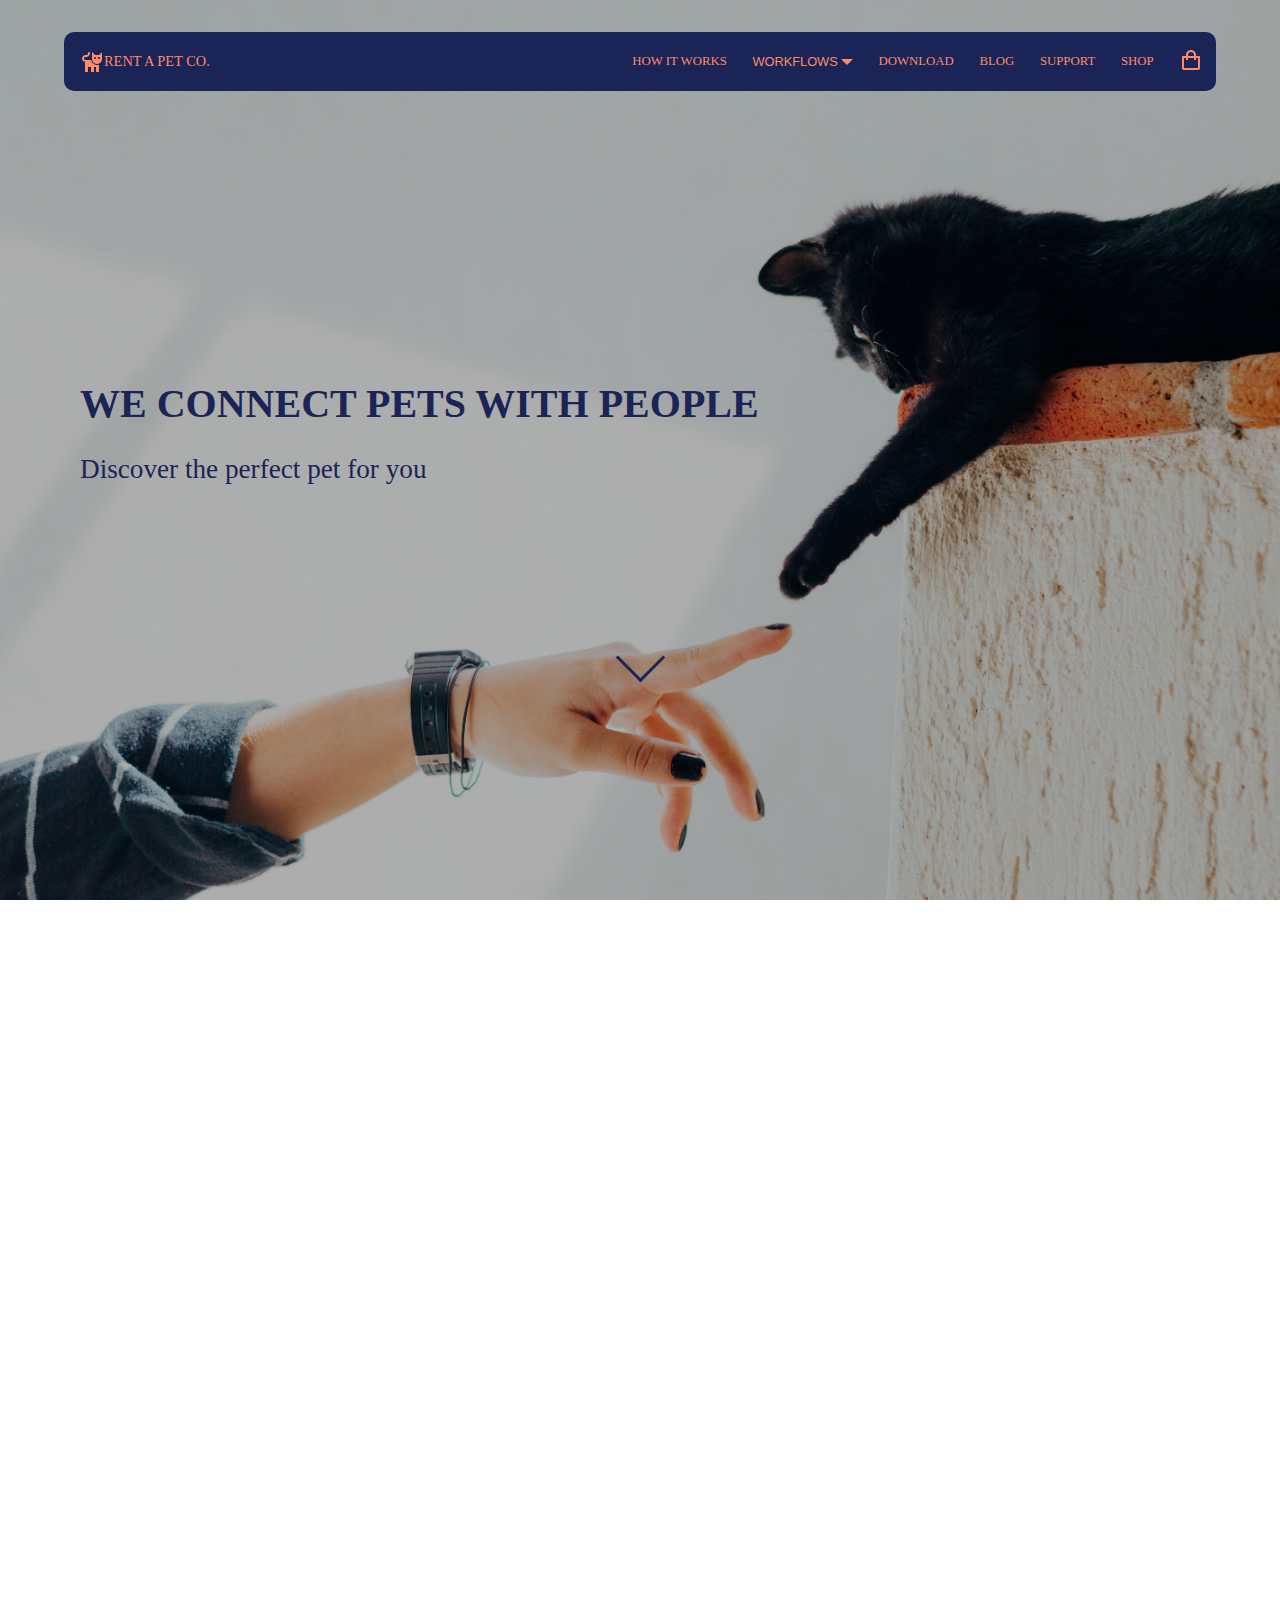
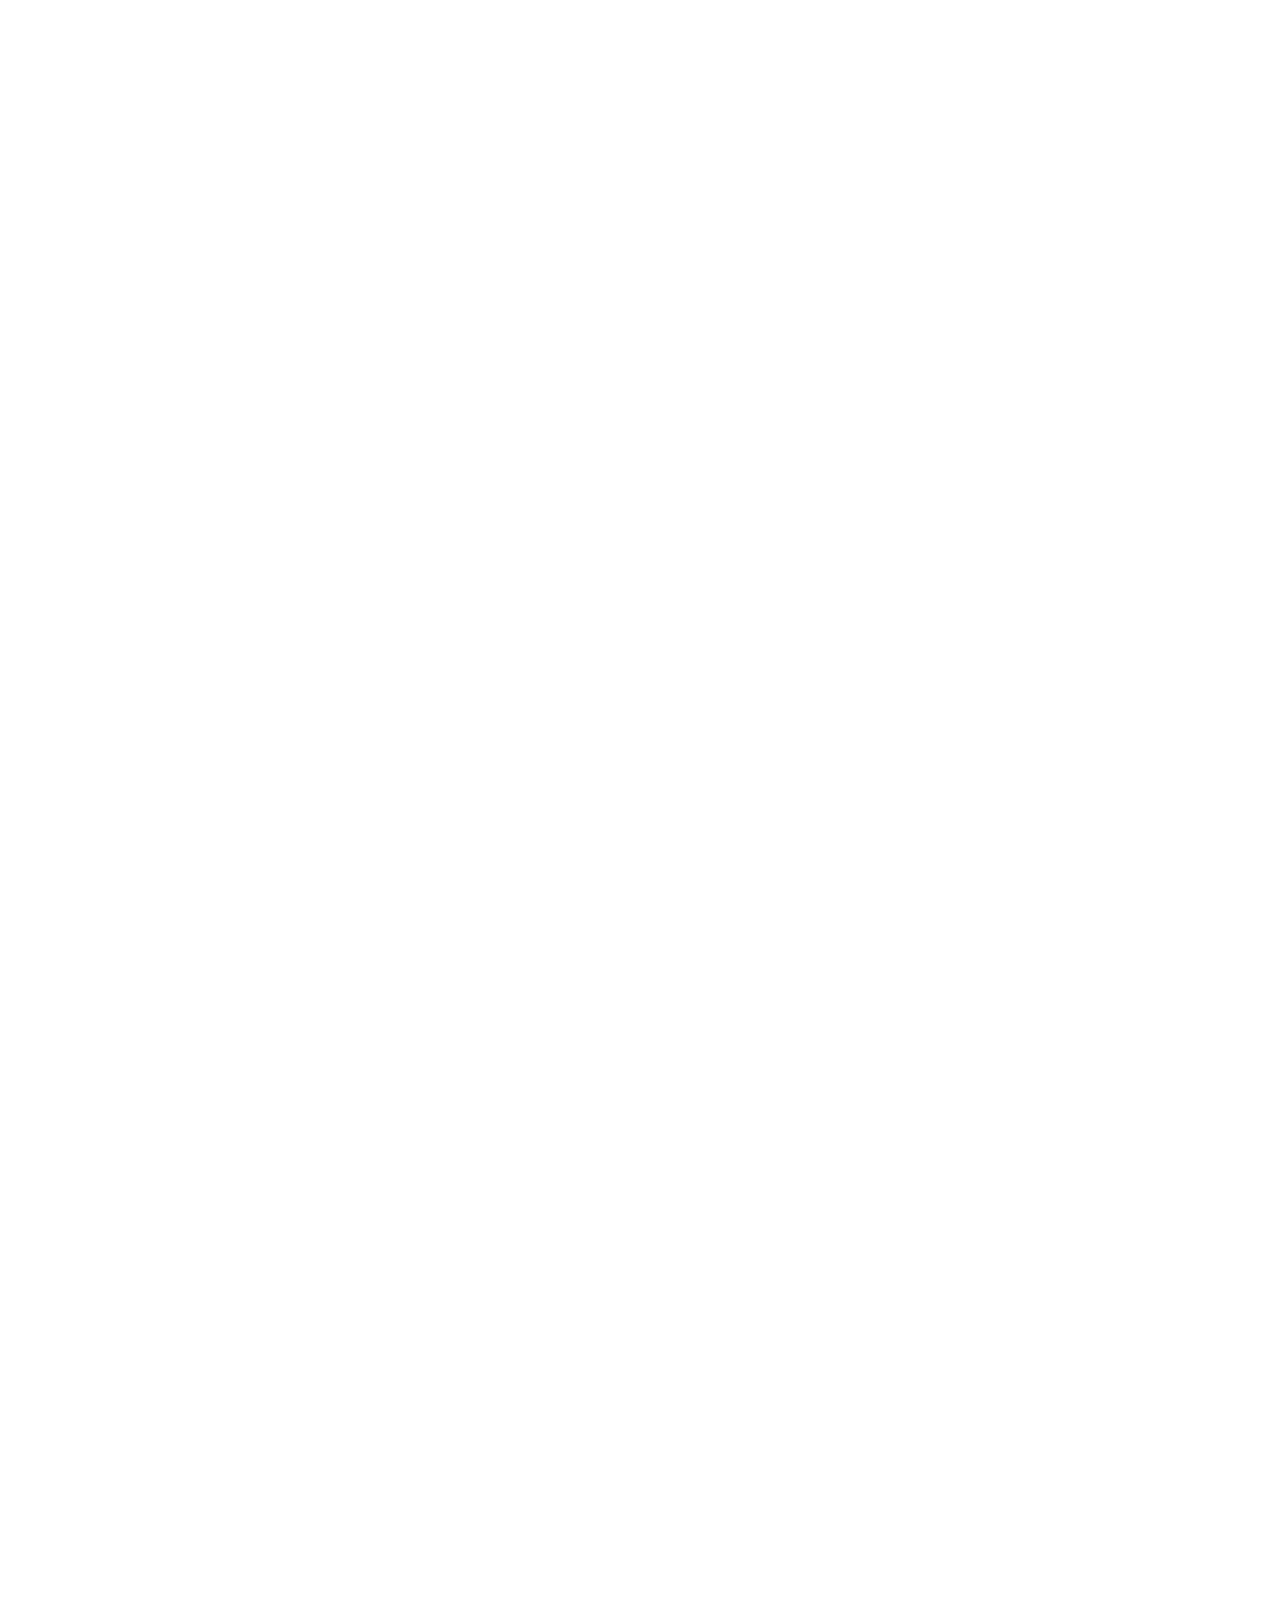
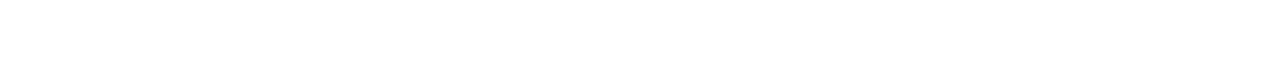
==== index.html @ 19d279a8 "renamed html.html to index.html" ====
<!DOCTYPE html>
<html lang="en">
  <head>
    <meta charset="UTF-8" />
    <meta http-equiv="X-UA-Compatible" content="IE=edge" />
    <meta name="viewport" content="width=device-width, initial-scale=1.0" />
    <title>Definitly not a Monogram</title>
    <link rel="stylesheet" href="css.css" />
  </head>
  <body>
    <div class="content-wrap">
      <nav>
        <div class="logo">
          <a href="#">
            <div class="logo-wrap">
              <img src="cat-logo.png" class="nav-img" alt="">
               <p>RENT A PET CO.</p>
            </div>
            
          </a>
        </div>
        <div class="nav-links">
          <ul>
            <li class="nav-link hidden"><a href="#">how it works</a></li>
            <li class="nav-link dropdown hidden"><button class="dropdown-wrap" dropdown-btn>workflows <span  triangle class="triangle"></span></button> 
              <div class="dropdown-menu" dropdown-menu>
                <ul>
                  <li><a href="#">Photo console</a></li>
                  <li><a href="#">Video console</a></li>
                  <li><a href="#">Audio console</a></li>
                  <li><a href="#">Virtual production</a></li>
                  <li><a href="#">Mini console</a></li>
                </ul>
            </div>
          </li>
            <li class="nav-link hidden"><a href="#">download</a></li>
            <li class="nav-link hidden"><a href="#">blog</a></li>
            <li class="nav-link hidden"><a href="#">support</a></li>
            <li class="nav-link hidden"><a href="#">shop</a></li>
            <li class="nav-link hamburger-li" modal-show-btn><button>
            <div class="hamburger">

              </div>
            </button></li>
            <li class="nav-link nav-img" cart-modal-show-btn><button><img src="shopping-bag-regular-24.png"></button> </li>
          </ul>
        </div>
      </nav>


      <header>
        <div class="header-overlay">
        <div class="header-text-wrap">
          <div class="header-text">
          <h1 class="header-text-h1">We connect pets with people</h1>
          <p class="header-text-p">Discover the perfect pet for you</p>
        </div>
        </div>
        <a href="#this"><div id="this" class="down-arrow"></div></a>
      </div>
      </header>

     

      <main id="main">
        <div class="products-grid">

          <section class="product">
            <div class="product-img">
                <img src="cat1.jpg" alt="" />
                <img src="cat2.jpg" alt="" />
            </div>
            <div class="description">
              <div class="description-wrap">
                <h3 class="description-heading">British shorthair </h3>
                <p class="description-price">$20/Month</p>
                <button class="buy-button">Good natured with relativly calm temperament</button>
              </div>
              <p class="description-p">Ideal for everyday shortcut. Adaptable for any workflow</p>
            </div>
            <p class="stock">In Stock</p>
          </section>

          <section class="product">
            <div class="product-img">
              <img src="cat4.jpg" alt="" />
              <img src="cat3.jpg" alt="" />
          </div>
            <div class="description">
              <div class="description-wrap">
                <h3 class="description-heading">American shorthair </h3>
                <p class="description-price">$15/Month</p>
                <button class="buy-button">Rent now</button>
              </div>
              <p class="description-p">Sociable, easily trained and adapted to children</p>
            </div>
            <p class="stock">In Stock</p>
          </section>

          <section class="product">
            <div class="product-img">
              <img src="parrot2.jpg" alt="" />
              <img src="parrot1.jpg" alt="" />
          </div>
            <div class="description">
              <div class="description-wrap">
                <h3 class="description-heading">Ara parrot </h3>
                <p class="description-price">$40/Month</p>
                <button class="buy-button">Rent now</button>

              </div>
              <p class="description-p">Playful, friendly but difficult maintenance</p>
            </div>
            <p class="stock">In Stock</p>
          </section>

          <section class="product">
            <div class="product-img">
              <img src="dog2.jpg" alt="" />
              <img src="dog1.jpg" alt="" />
          </div>
            <div class="description">
              <div class="description-wrap">
                <h3 class="description-heading">Welsh Corgi</h3>
                <p class="description-price">$20/Month</p>
                <button class="buy-button">Rent now</button>

              </div>
              <p class="description-p">Inteligent, adaptable and loving with the whole family,</p>
            </div>
            <p class="stock">In Stock</p>
          </section>
                    
        </div>
        
          <div class="products-divide">
            <div class="products-divide-overlay">

           
            <h2>Dont't forget the necessities</h2>
            <p>The'll love it!</p>
          </div>
          </div>
          <div class="accessories-grid">
            <section class="product">
              <div class="product-img">
                  <img src="melon.jpg" alt="" />
                  <img src="melon1.jpg" alt="" />
              </div>
              <div class="description">
                <div class="description-wrap">
                  <h3 class="description-heading"> cantaloupe for dogs </h3>
                  <p class="description-price">$30</p>
                  <button class="buy-button">Buy now</button>
                </div>
                <p class="description-p"></p>
              </div>
              <p class="stock">In Stock</p>
            </section>

            <section class="product">
              <div class="product-img">
                  <img src="yarn.jpg" alt="" />
                  <img src="yarn1.jpg" alt="" />
              </div>
              <div class="description">
                <div class="description-wrap">
                  <h3 class="description-heading">Yarn for cats</h3>
                  <p class="description-price">$15</p>
                  <button class="buy-button">Buy now</button>
                </div>
                <p class="description-p"></p>
              </div>
              <p class="stock">In Stock</p>
            </section>

            <section class="product">
              <div class="product-img">
                  <img src="ball.jpg" alt="" />
                  <img src="ball2.jpg" alt="" />
              </div>
              <div class="description">
                <div class="description-wrap">
                  <h3 class="description-heading">Tennis ball deluxe</h3>
                  <p class="description-price">$70</p> 
                  <button class="buy-button">Buy now</button>
                </div>
                <p class="description-p"></p>
              </div>
              <p class="stock">In Stock</p>
            </section>

            <section class="product">
              <div class="product-img">
                  <img src="mice1.jpg" alt="" />
                  <img src="mice2.jpg" alt="" />
              </div>
              <div class="description">
                <div class="description-wrap">
                  <h3 class="description-heading">Cat snack </h3>
                  <p class="description-price">$5</p>
                  <button class="buy-button">Buy now</button>
                </div>
                <p class="description-p"></p>
              </div>
              <p class="stock">In Stock</p>
            </section>

            <section class="product">
              <div class="product-img">
                  <img src="cake1.jpg" alt="" />
                  <img src="cake.jpg" alt="" />
              </div>
              <div class="description">
                <div class="description-wrap">
                  <h3 class="description-heading">Tasty plushie </h3>
                  <p class="description-price">$35</p>
                  <button class="buy-button">Buy now</button>
                </div>
                <p class="description-p"></p>
              </div>
              <p class="stock">In Stock</p>
            </section>

            <section class="product">
              <div class="product-img">
                  <img src="plushie1.jpg" alt="" />
                  <img src="plushie.jpg" alt="" />
              </div>
              <div class="description">
                <div class="description-wrap">
                  <h3 class="description-heading">Dog toy</h3>
                  <p class="description-price">$13</p>
                  <button class="buy-button">Buy now</button>
                </div>
                <p class="description-p"></p>
              </div>
              <p class="stock">In Stock</p>
            </section>

          
          </div>

      </main>
 
      <footer>
        <div class="subscription">
          <h3>Subcribe to us!</h3>
          <p>Master producitivity with creative console and get all the latest monogram news</p>
          <form action="">
            <input type="email" name="" id="" placeholder="Email Address">
            <button type="submit">Submit</button>
          </form>
          <ul class="socials">
            <li> <img src="facebook-circle-logo-24.png" alt=""></li>
            <li><img src="twitter-logo-24.png"></li>
            <li><img src="instagram-logo-24.png"></li>
            <li><img src="github-logo-24.png"></box-icon></li>
          </ul>
        </div>
        <div class="adress footer-div">
          <h3>monogram</h3>
          <ul>
            <a href="#"> 
            <li>605 king st. w</li>
            <li>suite 502</li>
            <li> kitchner ON</li>
            <li>Canada</li>
          </a>
          </ul>
        
        </div>
        <div class="help footer-div">
          <h3>Help</h3>
          <ul>
            <li><a href="#">FAQ</a></li>
            <li><a href="#">Support center</a></li>
            <li><a href="#">Shipping and sales</a></li>
          </ul>
        </div>
        <div class="quick-links footer-div">
          <h3>Quick Links</h3>
          <ul>
            <li><a href="#">Home</a></li>
            <li><a href="#">how it works</a></li>
            <li><a href="#">Shop</a></li>
            <li><a href="#">Download</a></li>

          </ul>
        </div>
        <div class="information footer-div">
          <h3>Information</h3>
          <ul>
            <li><a href="#">About us</a></li>
            <li><a href="#">Work with us</a></li>
            <li><a href="#">Privacy policy</a></li>
            <li><a href="#">Terms of use</a></li>
            <li><a href="#">Terms of sale</a></li>
            <li><a href="#">Press kit</a></li>

          </ul>
        </div>
        
      </footer>



      <div class="modal" modal>
        <div class="modal-body" modal-body>
          <div class="modal-header">
            <div class="logo">
              <a href="#">
                <div class="logo-wrap">
                  <img src="cat-logo.png" class="nav-img" alt="">
                  <p>RENT A PET CO.</p>
                </div>
              
              </a>
            </div>
            <button class="close-modal-btn" close-modal-btn>
              <div class="hamburger-line"></div>
            </button>
          </div>
          <ul>
            <li class="modal-link">
              <a href="#">how it woks</a>
            </li>
            <li class="modal-link">
              <a href="#">how workflows</a>
            </li>
            <li class="modal-link modal-sublink">
              <a href="#">photo console</a>
            </li>
            <li class="modal-link modal-sublink">
              <a href="#">video console</a>
            </li>
            <li class="modal-link modal-sublink">
              <a href="#">audio console</a>
            </li>
            <li class="modal-link modal-sublink">
              <a href="#">virtual production</a>
            </li>
            <li class="modal-link modal-sublink">
              <a href="#">mini console</a>
            </li>
            <li class="modal-link">
              <a href="#">download</a>
            </li>
            <li class="modal-link">
              <a href="#">blog</a>
            </li>
            <li class="modal-link">
              <a href="#">support</a>
            </li>
            <li class="modal-link">
              <a href="#">shop</a>
            </li>
          </ul>
        </div>
      </div>


      <div class="cart-modal" cart-modal>
        <div class="cart-modal-body" cart-modal-body>
        <div class="cart-modal-header">
            <button class="cart-modal-btn" cart-modal-btn> <div class="left-arrow"></div> Continue Shopping</button>
        </div>
       
          <div class="cart-scroll">
            <div class="cart-scroll-body">
            <h3 class="cart-scroll-h3">nothing in your bag!</h3>
            <p class="cart-scroll-p"> <button class="cart-scroll-btn"cart-modal-btn>Start shopping</button> to see if you qualify for free shipping </p>
            <div class="refund">
              <img class="cerification-img"src ="certification.png" alt="">
                <div class="refund-text">
                    <h3 class="refund-h3">Monogram better editing guarantee</h3>
                    <p class="refund-p">Try Monogram Creative Console in your own workflow for 30 days. If it does not improve your editing experience, you can return it for a full refund.       </p>
                </div>
            </div>
            <div class="cart-scrollable-footer">
                <h4>Secure Payments</h4>
                <ul class="card-companies">
                  <li><img src="apple-logo-24.png" alt=""></li>
                  <li><img src="paypal-logo-24.png" alt=""></li>
                  <li><img src="mastercard-logo-24.png" alt=""></li>
                  <li><img src="visa-logo-24.png" alt=""></li>

                </ul>
            </div>
          </div>
        </div>
        
           
        <div class="cart-checkout">
            <div class="price">
                <p>subtotal</p>
                <p>$0</p>
            </div>
            <button class="checkoutBtn">Checkout</button>
            <button class="giftCardBtn">Gift card of discount code</button>
        </div>
      </div>
    </div> 

    </div>
    <script src="js.js"></script>
  </body>
</html>
---- css.css ----
:root{
  --main-background: #1a2456;
  --whitevar: #f0efed;
  --orangevar: #ff501c;
  --darkOrange: #ff8b68;
  --fontSize: 1rem; 
}

/*  !!!! MOBILE FIRST  */
/* DVA MODALY KTERÝ NEJSOU SOUČÁSTÍ LI  */


html,
body
{
  box-sizing: border-box;
  margin: 0;
  padding: 0;
  width: 100%;
height: 100%;
overflow-x: hidden;
}
body{
  overflow-y: visible;
}




button{
  padding: 0;
  border: 0;
  background: none;
  cursor: pointer;
}
ul{
  list-style: none;
}
a{
  text-decoration: none;
  color: #ff8b68;
}
a:hover{
  color:var(--orangevar) ;

}
.content-wrap{
display: flow-root;
position: relative;

}

nav{
    position: fixed;
    display: flex;
    justify-content: space-between;
    align-items: center;
    width: 90%;
    background-color:var(--main-background);
    left: 50%;
    transform: translateX(-50%);
    top: 2rem;
    color: white;
    z-index: 1;
    border-radius: 10px;
  
}
.logo{
  font-size: .9rem;
  display: flex;
  align-items: center;
  justify-content: center;
  
}
.logo-wrap{
  display: flex;
  align-items: center;
}
.logo-wrap p{
  margin: 0;
}
.logo a{

  margin-left: 1rem;
  color: var(--darkOrange);
}
.logo a:hover{
color: #ff501c;
}
.logo img{
  
  height: 50%;
}

nav ul{
    display: flex;
    align-items: center;
    list-style: none;
    margin: 0;
}
.nav-img{
  filter: invert(82%) sepia(20%) saturate(6509%) hue-rotate(314deg) brightness(98%) contrast(106%);
}
.nav-img:hover{
  filter: invert(40%) sepia(47%) saturate(2823%) hue-rotate(346deg) brightness(98%) contrast(107%);

}
.logo a:hover .nav-img{
  filter: invert(40%) sepia(47%) saturate(2823%) hue-rotate(346deg) brightness(98%) contrast(107%);
 
}
 .nav-link{
    margin: 1rem .8rem;
    font-size: .8rem;
    text-transform: uppercase;
    cursor:pointer;
    display: flex;
    justify-content: center;
    align-items: center;
  }
  .nav-link img{
    cursor: pointer;
  }
 

  .dropdown-wrap{
    color: #ff8b68;
    font-size: .8rem;

    text-transform: uppercase;
    cursor:pointer;
    display: flex;
    justify-content: center;
    align-items: center;

  }
  .dropdown-wrap:hover{
    color: #ff501c;
    border:  #ff501c;
  }
  .dropdown{
    position: relative;
    margin: 1rem .8rem;
  }
  .triangle{
    align-self:center;
    width: 0;
    height: 0;
    border-left: 6px solid transparent;
    border-right: 6px solid transparent;
    border-top: 6px solid #ff8b68;
    display: inline-block;
    margin-left: .2rem;
  }
  .dropdown-wrap:hover .triangle{
    border-top: 6px solid #ff501c;
  }
.triangle-active{
  transform: rotate(-90deg);
}
 
  .dropdown-menu{
    position: absolute;
    top: 1.5rem; 
    min-width: 10rem;
    background-color:var(--darkOrange);
    color: var(--main-background);
    text-transform: uppercase;
    border-radius: 10px;
    display: none;
    opacity: 0;
    transition: .5s;
  }
  .dropdown-menu-show{
    opacity: 1;
    display: block;
  }
  .dropdown-menu ul{
    display: flex;
    flex-direction: column;
    align-items: flex-start;
    margin: 0;
    padding: 0;

  }
  .dropdown-menu ul li{
    margin-top: .5rem;
    padding: 0 0 .5rem .5rem;
  }
  .dropdown-menu ul li a {
    color: var(--main-background);
  }
  .hamburger{
    background-color: var(--darkOrange);
    width: 15px;
    height: 2px;
    position: relative;
    display: flex;
    justify-content: center;
    align-items: center;
  }
 
  .hamburger::before,
  .hamburger::after{
    content: "";
    position: absolute;
    background-color: var(--darkOrange);
    width: 15px;
    height: 2px;
  }
  .hamburger::before{
    top: -4px;
  }
  .hamburger::after{
    top: 4px;
  }
  /*  DO JEDNOTOHO SELEKTORU !!!  */
  .hamburger-li:hover .hamburger::before{
    background-color: var(--orangevar);

  }
  .hamburger-li:hover .hamburger::after{
    background-color: var(--orangevar);
  }
  .hamburger-li:hover .hamburger{
    background-color: var(--orangevar);
  }
  
  .hidden{
    display: none;
  }

header{
  min-height: 100vh;

  background: url("cat-big.jpg") no-repeat center center fixed; 
  background-size: cover;

}
.header-overlay{
  min-height: 100vh;
  background: rgba(0, 0, 0, 0.3);
  display: flex;
  flex-direction: column;
  justify-content:center;
  align-items: center;
}
.header-text-wrap{
  margin: 8rem 0 0 2rem; 
  display: flex;
  width: 100%;
  flex-direction: column;
  align-items: flex-start; 
  
}
.header-text{
width: 70%;
}
.header-text-h1{
  color: var(--main-background);
  font-size: 2rem;
  text-transform: uppercase;
  margin-bottom: 0;
}
.header-text-p{
  color: var(--main-background);
  font-size:1.2rem;
}

.down-arrow{
  margin-top: 8rem;
  border: solid var(--main-background);
  border-width: 0 3px 3px 0;
  padding: 1rem;
  transform: rotate(45deg);
  animation: arrow-down;
  cursor: pointer;
  animation-duration: 1s;
  animation-iteration-count: infinite;
  animation-direction:alternate ;
}
@keyframes arrow-down {
  0% {
    transform: translateY(0%) rotate(45deg);
  }

  100% {
    transform: translateY(20%) rotate(45deg);
  }

}
.products-grid{
  display: grid;
  column-gap: 3.5rem;
  grid-template-columns: 1fr;
  grid-template-rows: auto;
  justify-items: center;
}
.product{
  position: relative;
  display: flex;
  flex-direction: column;
  margin-top: 1rem;
  width: 90%;
}
.description-wrap{
  display: flex;
  justify-content: space-between;
  margin:.2rem 0;
  color: var(--main-background);

}
.stock{
  position: absolute;
  top: 0;
  right: 0;
  background-color: var(--main-background);
  color: white;
  padding: .2rem .7rem;

}
.product-img{
  width: 100%;
  height: 20rem;
  position: relative;

}
.product:hover img:last-child {
  opacity: 1;
}
.product-img img{
  border-radius: 10px;

  width: 100%;
  height: 100%;
  max-width: 100%;
  max-height: 100%;
  display: block;
  position: absolute;
  transition: .5s;

}
.product-img img:last-child{
opacity: 0;
}

.description-heading{
  margin: 0;
  font-size: 1.2rem;
  font-weight: 800;
  text-transform: uppercase;
}
.description-price{
  margin: 0;
}
.description-p{
  font-size: 1rem;
  color: var(--main-background);
  margin: 0 0 .5rem 0;
}
.buy-button{
  display: none;
  color: white;
  padding: 0 1rem;
  background-color: var(--main-background);
  border-radius: 100px;
}

.product:hover .description-price{
display: none
;}
.product:hover .buy-button{
  display: block;
}

.products-divide{
  min-height: 50vh;
  background: url("dog-glasses.jpg") no-repeat center center fixed; 
  background-size: cover;

}
.products-divide-overlay{
  min-height: 50vh;
  display: flex;
  flex-direction: column;
  align-items: center;
  justify-content: center;
  color:#ff8b68;
  background-color: rgba(0, 0, 0, 0.5);
}
.products-divide h2 {
font-size: 2.5rem;
width: 25rem;
text-align: center;
text-transform: uppercase;
margin-bottom:0;
}
.products-divide p {
font-size: 1.3rem;
}
.accessories-grid{
  display: grid;
  grid-template-columns: 1fr;
  grid-template-rows: auto;
  justify-items: center;
}
/* FOOTER */
footer{
  background-color: var(--main-background);
  color: #ff8b68;
  display: grid;
  grid-template-columns: 1fr 1fr;
  grid-row: auto;
  padding: 1rem 2rem;
  column-gap: 2rem;
}
footer ul{
display: flex;
list-style: none;
margin: .5rem 0;
padding: 0;
}
footer ul li{
  margin-bottom: .3rem;
  font-size: .9rem
}
.subscription{
  grid-column: span 2;
}
footer input{
  border: 1px solid #ff501c;
  background-color: inherit;
  color: inherit;
  max-width: 50%;
}
footer button{
  background-color: #ff8b68;
  padding: .2rem 1rem;
  border-radius: 100px;
  color: black;
}
footer button:hover{
  background-color: var(--orangevar);
}

footer ul li  img{
  width: 2rem;
  height: 2rem;
  filter: invert(82%) sepia(20%) saturate(6509%) hue-rotate(314deg) brightness(98%) contrast(106%);

}
footer ul li img:hover{
  filter: invert(40%) sepia(47%) saturate(2823%) hue-rotate(346deg) brightness(98%) contrast(107%);

}
.footer-div{
  color: #ff8b68;
  display: flex;
  flex-direction: column;
}
.footer-div h3{
  text-transform: uppercase;
  font-size: .8rem;
}

.footer-div ul{
  display: flex;
  flex-direction: column;
}

  /* MODALS */
  .modal{
    position: fixed;
    top: 0;
    background-color: rgba(0,0,0, .7);
    width: 100%;
    height: 100%;
    opacity: 0;
    z-index: -1;
  }
  .modal-show{
    opacity: 1;
    z-index:1;
  }
  
 
  .modal-body{
    background-color: var(--main-background);
    width: 22rem;
    transform: translate(-100%);
    opacity: 0;
    height: 0;
    display: flex;
    flex-direction: column;
    transition: 1s;
    min-height: 100%;
    overflow-y: auto;

  } 
  .modal-body-show{
    transform: translate(0);
    opacity: 1;
  } 
  .modal-header{
    display: flex;
    justify-content: space-between;
    align-items: center;
    margin: 1rem 2rem;
  }
  .modal-header .logo a{
    margin: 0;
  }
  .close-modal-btn{
   display: flex;
  margin-right: 2rem;
   
  }
  .hamburger-line{
    display: flex;
    align-items: center;
    justify-content: center;
    width: 3px;
    height: 3px;
  }
  .hamburger-line::before,
  .hamburger-line::after{
    content: "";
    width: 18px;
    height: 2px;
    position: absolute;
    background-color: var(--darkOrange);
  }
  .hamburger-line::before{
    transform: rotate(45deg);
  }
  .hamburger-line::after{
    transform: rotate(-45deg);
  /* LEPŠÍ SELEKTOR!!!!! */
  }
  .close-modal-btn:hover .hamburger-line::after{
    background-color: var(--orangevar);
  } 
  .close-modal-btn:hover .hamburger-line::before{
    background-color: var(--orangevar);
  } 

  .modal ul{
    margin-bottom: 2rem;
    display: flex;
    flex-direction: column;
    align-items: flex-start;
    justify-content: flex-end;
    
  }
  .modal-link{
    display: flex;
    margin: .5rem;
    text-transform: uppercase;
    color: var(--darkOrange);
  }
  .modal-link:hover{
    color: var(--orangevar);
  }

 
  .modal-sublink{
    margin-left: 1.5rem;
  }
  .modal-link a{
    text-decoration: none;
    color: inherit;

  }
  

  .cart-modal{
    position: fixed;
    top: 0;
    right: 0;
    background-color: rgba(0,0,0, .7);
    width: 100%;
    height: 100%;
    display: flex;
    justify-content: flex-end;
    align-items: center;
    margin: 0;
    opacity: 0;
    z-index: -1;
  
  }
  .cart-modal-show{
    opacity: 1;
    z-index:1;
  }
  .cart-modal-header{
    margin: 1.5rem;
  }
 
  .cart-modal-btn{
    color: var(--whitevar);
    font-size: var(--fontSize);
    font-weight: 800;
    text-transform: uppercase;
  }
  .cart-modal-btn:hover{
    color: #ff501c;
  }

   .cart-modal-body{

    transform: translate(100%);
    opacity: 0;
    transition: 1s;
    height: 100vh;
    width: 22rem;
    background-color: var(--main-background);
    display: flex;
    flex-direction: column;
  }
  .cart-modal-body-show{
    transform: translate(0);
    opacity: 1;

  } 
  
  .cart-modal-btn{
    display: flex;
    align-items: center;
  }
  .cart-scroll{
    max-height: 60vh;
    overflow-y: auto;
    background-color: white;
    color: #1a2456;
    margin-bottom: 1rem;
  }
  .cart-scroll-body{
    display: flex;
    flex-direction: column;
    align-items: center;
  }
.cart-scroll-h3{
  text-transform: uppercase;
  font-weight: 100;
  font-size: 1.3rem;
  margin-bottom: 0;
}
  .cart-scroll-p{
    text-align: center;
    margin: 1rem;
  }
.cart-scroll-btn{
  color: #ff501c;
}
.cart-scroll-btn:hover{
color: var(--orangevar);
}
   
  
  .refund{
    display: flex;
    align-items: center;
   
  }
  .refund-h3{
    text-transform: uppercase;
    font-size: 1rem;
    font-weight: 800;
    margin-bottom: 0;

  }

.refund-p{
  margin: .5rem 0;
}
  .left-arrow{
    border: solid var(--whitevar);
    border-width: 0 0 2px 2px;
    padding: .4rem;
    
    transform: rotate(45deg);
  }
  
  .cerification-img{
    max-width: 7rem;
    max-height: 7rem;
    margin-right: .5rem;
  }
  .cart-scrollable-footer{
    display: flex;
    flex-direction: column;
    justify-content: center;
    align-items: center;
  }
  .cart-scrollable-footer h4{
    margin: .5rem 0;
  }
.card-companies{
  display: flex;
  padding: 0;
  margin: 0;

}
.cart-checkout{
  display: flex;
  flex-direction: column;
  align-items: center;
}
.card-companies li img{
  margin: 0 .5rem;
}
  .price{
    display: flex;
    width: 80%;
    justify-content:space-between;
    margin: 0 2rem;
    color: var(--whitevar);
    text-transform: uppercase;
    font-size: var(--fontSize);
    font-weight: 800;
  }
  .checkoutBtn{
    width: 80%;
    padding: 1rem 2rem;
    text-transform: uppercase;
    background-color: var(--darkOrange);
    font-weight: 800;
    border-radius: 100px;
    opacity: .8;
  }
  .checkoutBtn:hover{
    background-color: var(--orangevar);
    opacity: 1;
  }
  .giftCardBtn{
    margin-top: 1rem;
    color: var(--darkOrange);
    text-transform: uppercase;
    font-size: .8rem;
  }
  .giftCardBtn:hover{
color: var(--orangevar);
  }




  /* MEDIA QUARIES */
  @media only screen and (min-width: 580px){
    .header-text-wrap{
      margin: 8rem 0 0 5rem; 
    }
    .products-grid{
      grid-template-columns: 1fr 1fr;
      grid-template-rows: auto;
      margin: 2rem 5rem ;
    }
    .product{
      width: 80%;
    }
    .accessories-grid{
      grid-template-columns: 1fr 1fr;
      grid-template-rows: auto;
      margin: 2rem 5rem ;
      column-gap: 3.5rem;
    }
  /* FOOTER */
  footer{
    grid-template-columns: repeat(3,1fr)

  }
  .adress{
    grid-column: 1/2;
    grid-row: 1/2;

  }

}


@media only screen and (min-width: 1000px){
  .header-text-wrap{
    margin: 8rem 0 0 10rem; 
  }
  .hidden{
    display:list-item;
  }
  .hamburger-li{
    display: none;
  }
  footer{
   display: flex;
   justify-content: space-around;
   align-items: flex-start;
   padding: 2rem 0 5rem 0;
  }
  .footer-div h3{
    margin: 0;
    margin-bottom: .5rem;
  }
  .subscription{
    order: 5;
    max-width: 25rem;
 
  }
  .subscription h3{
    margin: 0;
    font-size: 1rem;
  }

}

@media only screen and (min-width: 1200px){

  .header-text-h1{
   
    font-size: 2.5rem;
    
  }
  .header-text-p{
  
    font-size:1.7rem;
  }


  .accessories-grid{
    grid-template-columns: repeat(3, 1fr);

  }
}
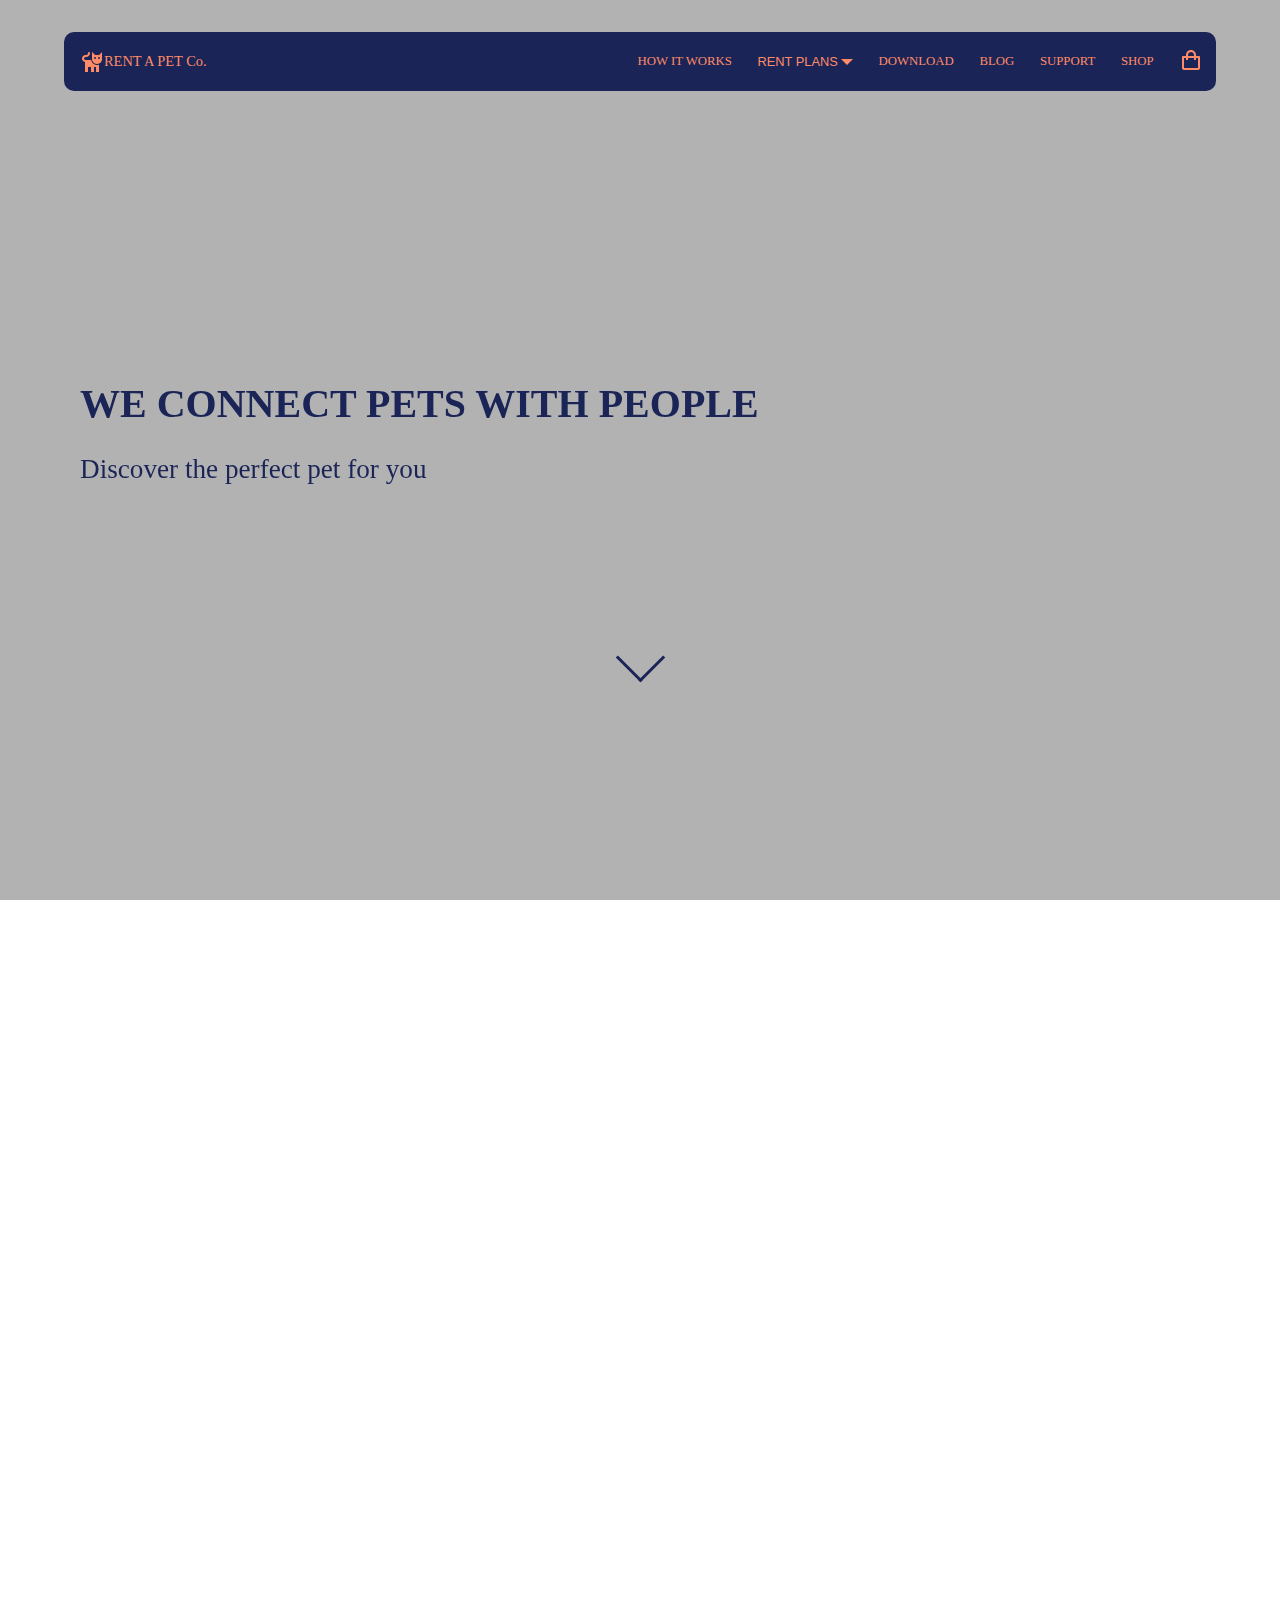
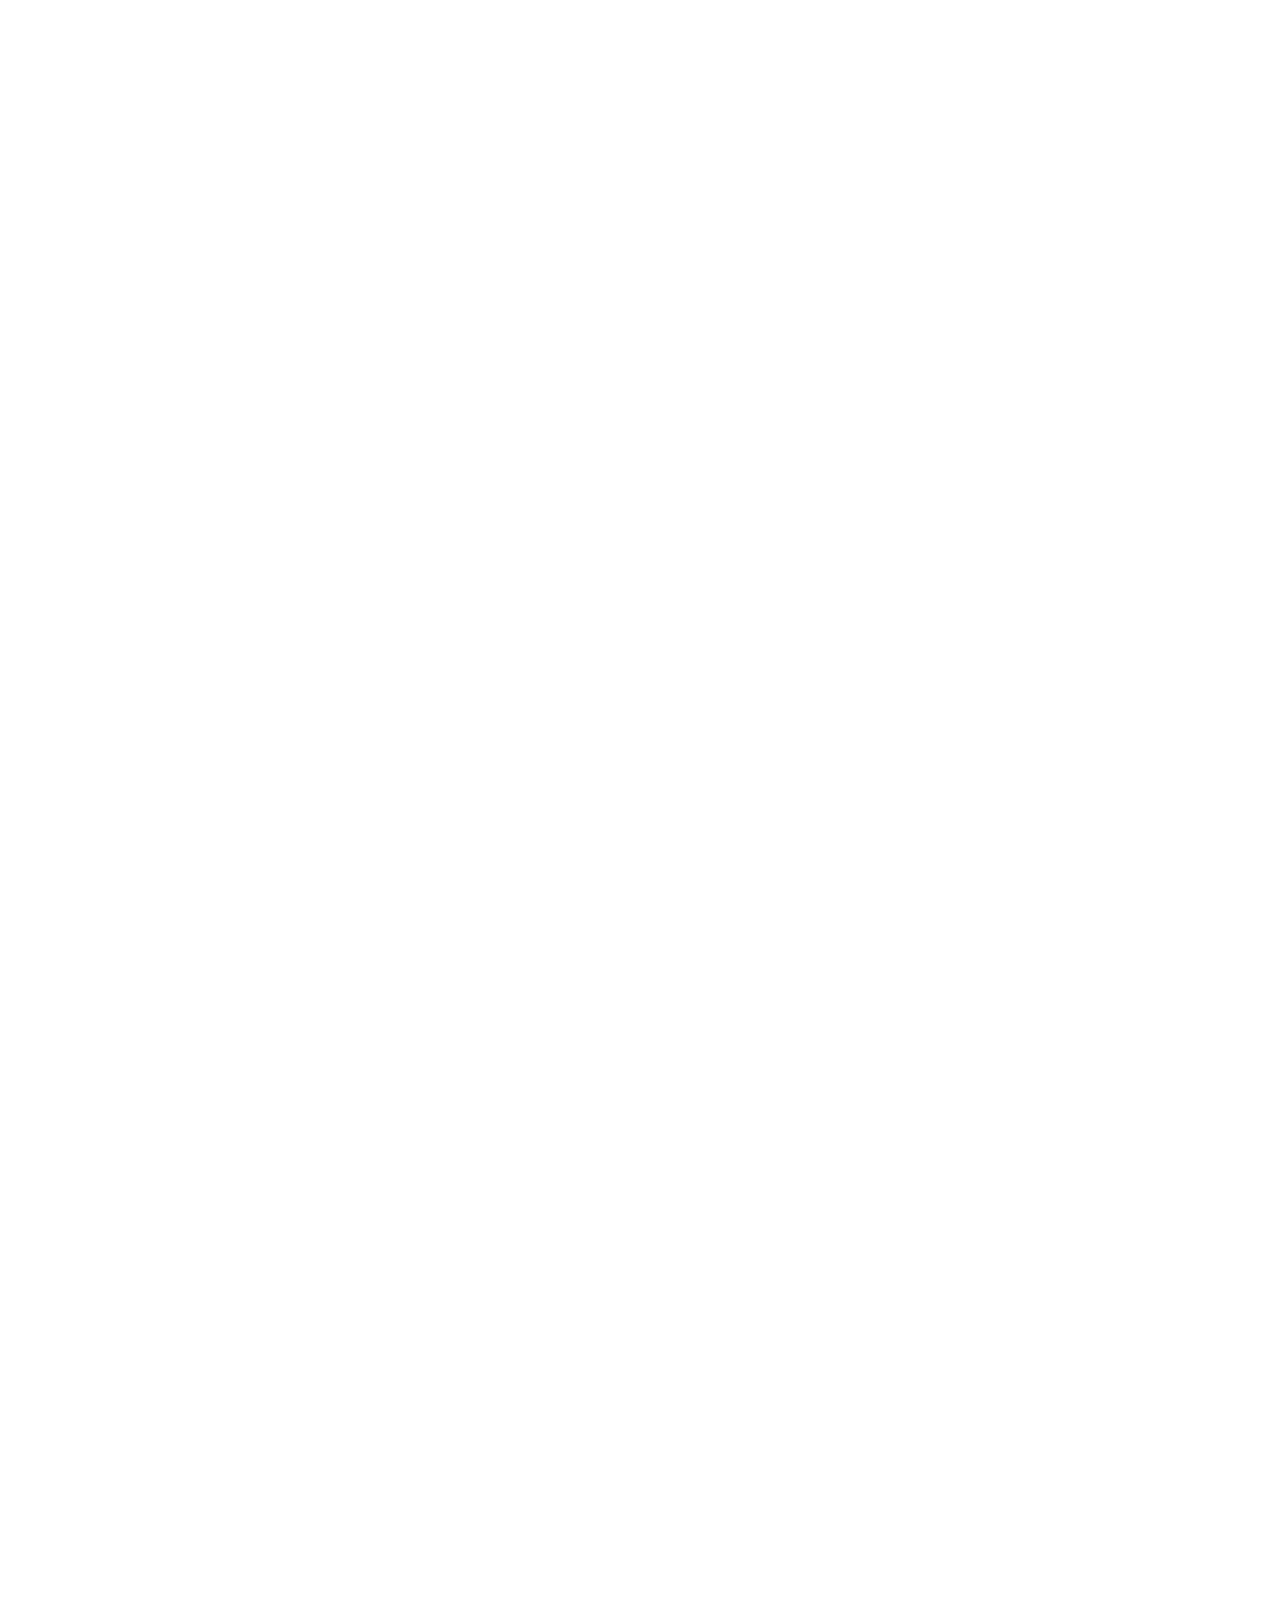
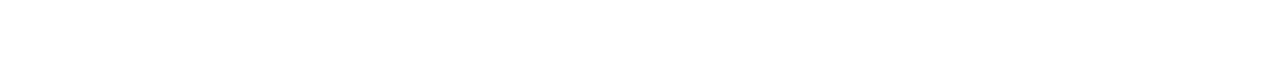
==== commit 4e51bdb6: "optimization" ====
--- a/index.html
+++ b/index.html
@@ -5,31 +5,38 @@
     <meta http-equiv="X-UA-Compatible" content="IE=edge" />
     <meta name="viewport" content="width=device-width, initial-scale=1.0" />
     <title>Definitly not a Monogram</title>
-    <link rel="stylesheet" href="css.css" />
+    <link rel="stylesheet" href="styles/main.css" />
   </head>
   <body>
     <div class="content-wrap">
       <nav>
+
+
+
         <div class="logo">
           <a href="#">
             <div class="logo-wrap">
-              <img src="cat-logo.png" class="nav-img" alt="">
-               <p>RENT A PET CO.</p>
-            </div>
-            
-          </a>
-        </div>
+              <img src="imgs/cat-logo.png" class="nav-img" alt="cat-logo">
+               <p>RENT A PET Co.</p>
+            </div>
+          </a>  
+        </div>
+
+
+
+
+        
         <div class="nav-links">
           <ul>
             <li class="nav-link hidden"><a href="#">how it works</a></li>
-            <li class="nav-link dropdown hidden"><button class="dropdown-wrap" dropdown-btn>workflows <span  triangle class="triangle"></span></button> 
+            <li class="nav-link dropdown hidden"><button type="button"  aria-label="open dropdown menu"class="dropdown-wrap" dropdown-btn>rent plans <span  triangle class="triangle"></span></button> 
               <div class="dropdown-menu" dropdown-menu>
                 <ul>
-                  <li><a href="#">Photo console</a></li>
-                  <li><a href="#">Video console</a></li>
-                  <li><a href="#">Audio console</a></li>
-                  <li><a href="#">Virtual production</a></li>
-                  <li><a href="#">Mini console</a></li>
+                  <li><a href="#">Plan mini</a></li>
+                  <li><a href="#">Weekly plan</a></li>
+                  <li><a href="#">Monthly plan</a></li>
+                  <li><a href="#">Yearly plan</a></li>
+                  <li><a href="#">Life long plan</a></li>
                 </ul>
             </div>
           </li>
@@ -37,12 +44,11 @@
             <li class="nav-link hidden"><a href="#">blog</a></li>
             <li class="nav-link hidden"><a href="#">support</a></li>
             <li class="nav-link hidden"><a href="#">shop</a></li>
-            <li class="nav-link hamburger-li" modal-show-btn><button>
-            <div class="hamburger">
-
-              </div>
-            </button></li>
-            <li class="nav-link nav-img" cart-modal-show-btn><button><img src="shopping-bag-regular-24.png"></button> </li>
+            <li class="nav-link hamburger-li" modal-show-btn><button type="button" aria-label="open link menu">
+            <div class="hamburger"></div>
+            </button>
+          </li>
+            <li class="nav-link nav-img" cart-modal-show-btn><button type="button" aria-label="open shop menu"><img src="imgs/shopping-bag-regular-24.png"></button> </li>
           </ul>
         </div>
       </nav>
@@ -62,35 +68,35 @@
 
      
 
-      <main id="main">
+      <main>
         <div class="products-grid">
 
           <section class="product">
             <div class="product-img">
-                <img src="cat1.jpg" alt="" />
-                <img src="cat2.jpg" alt="" />
+                <img src="imgs/cat1.jpg" alt="cat" />
+                <img src="imgs/cat2.jpg" alt="cat" />
             </div>
             <div class="description">
               <div class="description-wrap">
-                <h3 class="description-heading">British shorthair </h3>
+                <h3 class="description-heading">Shorthair white </h3>
                 <p class="description-price">$20/Month</p>
-                <button class="buy-button">Good natured with relativly calm temperament</button>
-              </div>
-              <p class="description-p">Ideal for everyday shortcut. Adaptable for any workflow</p>
+                <button type="button" class="buy-button" aria-label="buy this article">Rent now</button>
+              </div>
+              <p class="description-p">Good natured with relativly calm temperament</p>
             </div>
             <p class="stock">In Stock</p>
           </section>
 
           <section class="product">
             <div class="product-img">
-              <img src="cat4.jpg" alt="" />
-              <img src="cat3.jpg" alt="" />
+              <img src="imgs/cat4.jpg" alt="cat" />
+              <img src="imgs/cat3.jpg" alt="cat" />
           </div>
             <div class="description">
               <div class="description-wrap">
-                <h3 class="description-heading">American shorthair </h3>
+                <h3 class="description-heading">Shorthair black </h3>
                 <p class="description-price">$15/Month</p>
-                <button class="buy-button">Rent now</button>
+                <button type="button" class="buy-button" aria-label="buy this article">Rent now</button>
               </div>
               <p class="description-p">Sociable, easily trained and adapted to children</p>
             </div>
@@ -99,14 +105,14 @@
 
           <section class="product">
             <div class="product-img">
-              <img src="parrot2.jpg" alt="" />
-              <img src="parrot1.jpg" alt="" />
+              <img src="imgs/parrot2.jpg" alt="parrot" />
+              <img src="imgs/parrot1.jpg" alt="parrot" />
           </div>
             <div class="description">
               <div class="description-wrap">
                 <h3 class="description-heading">Ara parrot </h3>
                 <p class="description-price">$40/Month</p>
-                <button class="buy-button">Rent now</button>
+                <button type="button" class="buy-button" aria-label="buy this article">Rent now</button>
 
               </div>
               <p class="description-p">Playful, friendly but difficult maintenance</p>
@@ -116,14 +122,14 @@
 
           <section class="product">
             <div class="product-img">
-              <img src="dog2.jpg" alt="" />
-              <img src="dog1.jpg" alt="" />
+              <img src="imgs/dog2.jpg" alt="dog" />
+              <img src="imgs/dog1.jpg" alt="dog" />
           </div>
             <div class="description">
               <div class="description-wrap">
                 <h3 class="description-heading">Welsh Corgi</h3>
                 <p class="description-price">$20/Month</p>
-                <button class="buy-button">Rent now</button>
+                <button type="button" class="buy-button" aria-label="buy this article">Rent now</button>
 
               </div>
               <p class="description-p">Inteligent, adaptable and loving with the whole family,</p>
@@ -135,103 +141,101 @@
         
           <div class="products-divide">
             <div class="products-divide-overlay">
-
-           
-            <h2>Dont't forget the necessities</h2>
+            <h2>Don't forget the necessities</h2>
             <p>The'll love it!</p>
           </div>
           </div>
           <div class="accessories-grid">
             <section class="product">
               <div class="product-img">
-                  <img src="melon.jpg" alt="" />
-                  <img src="melon1.jpg" alt="" />
-              </div>
-              <div class="description">
-                <div class="description-wrap">
-                  <h3 class="description-heading"> cantaloupe for dogs </h3>
+                  <img src="imgs/melon.jpg" alt="cantaloupe" />
+                  <img src="imgs/melon1.jpg" alt="cantaloupe" />
+              </div>
+              <div class="description">
+                <div class="description-wrap">
+                  <h3 class="description-heading"> dog cantaloupe</h3>
                   <p class="description-price">$30</p>
-                  <button class="buy-button">Buy now</button>
-                </div>
-                <p class="description-p"></p>
-              </div>
-              <p class="stock">In Stock</p>
-            </section>
-
-            <section class="product">
-              <div class="product-img">
-                  <img src="yarn.jpg" alt="" />
-                  <img src="yarn1.jpg" alt="" />
+                  <button type="button" class="buy-button" aria-label="buy this article">Buy now</button>
+                </div>
+                <p class="description-p"></p>
+              </div>
+              <p class="stock">In Stock</p>
+            </section>
+
+            <section class="product">
+              <div class="product-img">
+                  <img src="imgs/yarn.jpg" alt="yarn" />
+                  <img src="imgs/yarn1.jpg" alt="yarn" />
               </div>
               <div class="description">
                 <div class="description-wrap">
                   <h3 class="description-heading">Yarn for cats</h3>
                   <p class="description-price">$15</p>
-                  <button class="buy-button">Buy now</button>
-                </div>
-                <p class="description-p"></p>
-              </div>
-              <p class="stock">In Stock</p>
-            </section>
-
-            <section class="product">
-              <div class="product-img">
-                  <img src="ball.jpg" alt="" />
-                  <img src="ball2.jpg" alt="" />
-              </div>
-              <div class="description">
-                <div class="description-wrap">
-                  <h3 class="description-heading">Tennis ball deluxe</h3>
+                  <button type="button" class="buy-button" aria-label="buy this article">Buy now</button>
+                </div>
+                <p class="description-p"></p>
+              </div>
+              <p class="stock">In Stock</p>
+            </section>
+
+            <section class="product">
+              <div class="product-img">
+                  <img src="imgs/ball.jpg" alt="tennis ball" />
+                  <img src="imgs/ball2.jpg" alt="tennis ball" />
+              </div>
+              <div class="description">
+                <div class="description-wrap">
+                  <h3 class="description-heading">Tennis ball</h3>
                   <p class="description-price">$70</p> 
-                  <button class="buy-button">Buy now</button>
-                </div>
-                <p class="description-p"></p>
-              </div>
-              <p class="stock">In Stock</p>
-            </section>
-
-            <section class="product">
-              <div class="product-img">
-                  <img src="mice1.jpg" alt="" />
-                  <img src="mice2.jpg" alt="" />
+                  <button type="button" class="buy-button" aria-label="buy this article">Buy now</button>
+                </div>
+                <p class="description-p"></p>
+              </div>
+              <p class="stock">In Stock</p>
+            </section>
+
+            <section class="product">
+              <div class="product-img">
+                  <img src="imgs/mice1.jpg" alt="mouse" />
+                  <img src="imgs/mice2.jpg" alt="mouse" />
               </div>
               <div class="description">
                 <div class="description-wrap">
                   <h3 class="description-heading">Cat snack </h3>
                   <p class="description-price">$5</p>
-                  <button class="buy-button">Buy now</button>
-                </div>
-                <p class="description-p"></p>
-              </div>
-              <p class="stock">In Stock</p>
-            </section>
-
-            <section class="product">
-              <div class="product-img">
-                  <img src="cake1.jpg" alt="" />
-                  <img src="cake.jpg" alt="" />
+                  <button type="button" class="buy-button" aria-label="buy this article">Buy now</button>
+                </div>
+                <p class="description-p"></p>
+              </div>
+              <p class="stock">In Stock</p>
+            </section>
+
+            <section class="product">
+              <div class="product-img">
+                  <img src="imgs/cake1.jpg" alt="cake plushie" />
+                  <img src="imgs/cake.jpg" alt="cake plushie" />
               </div>
               <div class="description">
                 <div class="description-wrap">
                   <h3 class="description-heading">Tasty plushie </h3>
                   <p class="description-price">$35</p>
-                  <button class="buy-button">Buy now</button>
-                </div>
-                <p class="description-p"></p>
-              </div>
-              <p class="stock">In Stock</p>
-            </section>
-
-            <section class="product">
-              <div class="product-img">
-                  <img src="plushie1.jpg" alt="" />
-                  <img src="plushie.jpg" alt="" />
+                  <button type="button" class="buy-button" aria-label="buy this article">Buy now</button>
+                </div>
+                <p class="description-p"></p>
+              </div>
+              <p class="stock">In Stock</p>
+            </section>
+
+            <section class="product">
+              <div class="product-img">
+                  <img src="imgs/plushie1.jpg" alt="plushie" />
+                  <img src="imgs/plushie.jpg" alt="plushie" />
               </div>
               <div class="description">
                 <div class="description-wrap">
                   <h3 class="description-heading">Dog toy</h3>
                   <p class="description-price">$13</p>
-                  <button class="buy-button">Buy now</button>
+                  <button type="button" class="buy-button" aria-label="buy this article">Buy now</button>
                 </div>
                 <p class="description-p"></p>
               </div>
@@ -246,28 +250,28 @@
       <footer>
         <div class="subscription">
           <h3>Subcribe to us!</h3>
-          <p>Master producitivity with creative console and get all the latest monogram news</p>
+          <p>Learn all the latest Rent a pet Co. news!</p>
           <form action="">
             <input type="email" name="" id="" placeholder="Email Address">
-            <button type="submit">Submit</button>
+            <button type="submit" aria-label="sumbit email">Submit</button>
           </form>
           <ul class="socials">
-            <li> <img src="facebook-circle-logo-24.png" alt=""></li>
-            <li><img src="twitter-logo-24.png"></li>
-            <li><img src="instagram-logo-24.png"></li>
-            <li><img src="github-logo-24.png"></box-icon></li>
+            <li> <img src="imgs/facebook-circle-logo-24.png" alt="facebook logo"></li>
+            <li><img src="imgs/twitter-logo-24.png" alt="twitter logo"></li>
+            <li><img src="imgs/instagram-logo-24.png" alt="instagram logo"></li>
+            <li><img src="imgs/github-logo-24.png" alt="github logo"></box-icon></li>
           </ul>
         </div>
         <div class="adress footer-div">
-          <h3>monogram</h3>
-          <ul>
-            <a href="#"> 
-            <li>605 king st. w</li>
-            <li>suite 502</li>
-            <li> kitchner ON</li>
-            <li>Canada</li>
-          </a>
-          </ul>
+          <h3>Rent a pet Co.</h3>
+          <a href="#"> 
+          <ul>
+            <li>Apartment 1901</li>
+            <li>Elliott Bay Towers</li>
+            <li> Seattle</li>
+            <li>Washington</li>
+          </ul>
+        </a>
         
         </div>
         <div class="help footer-div">
@@ -311,37 +315,38 @@
             <div class="logo">
               <a href="#">
                 <div class="logo-wrap">
-                  <img src="cat-logo.png" class="nav-img" alt="">
-                  <p>RENT A PET CO.</p>
+                  <img src="imgs/cat-logo.png" class="nav-img" alt="cat logo">
+                  <p>RENT A PET Co.</p>
                 </div>
               
               </a>
             </div>
-            <button class="close-modal-btn" close-modal-btn>
-              <div class="hamburger-line"></div>
+            <button type="button" aria-label="close link menu" class="close-modal-btn" close-modal-btn>
+              <div class="closen-btn"></div>
             </button>
           </div>
           <ul>
-            <li class="modal-link">
-              <a href="#">how it woks</a>
-            </li>
-            <li class="modal-link">
-              <a href="#">how workflows</a>
+
+            <li class="modal-link">
+              <a href="#">how it works</a>
+            </li>
+            <li class="modal-link">
+              <a href="#">Rent plans</a>
             </li>
             <li class="modal-link modal-sublink">
-              <a href="#">photo console</a>
+              <a href="#">Plan mini</a>
             </li>
             <li class="modal-link modal-sublink">
-              <a href="#">video console</a>
+              <a href="#">Weekly plan</a>
             </li>
             <li class="modal-link modal-sublink">
-              <a href="#">audio console</a>
+              <a href="#">Monthly plan</a>
             </li>
             <li class="modal-link modal-sublink">
-              <a href="#">virtual production</a>
+              <a href="#">Yearly plan</a>
             </li>
             <li class="modal-link modal-sublink">
-              <a href="#">mini console</a>
+              <a href="#">Life long plan</a>
             </li>
             <li class="modal-link">
               <a href="#">download</a>
@@ -363,27 +368,27 @@
       <div class="cart-modal" cart-modal>
         <div class="cart-modal-body" cart-modal-body>
         <div class="cart-modal-header">
-            <button class="cart-modal-btn" cart-modal-btn> <div class="left-arrow"></div> Continue Shopping</button>
+            <button type="button" class="cart-modal-btn" cart-modal-btn> <div class="left-arrow" aria-label="close shopping menu"></div> Continue Shopping</button>
         </div>
        
           <div class="cart-scroll">
             <div class="cart-scroll-body">
             <h3 class="cart-scroll-h3">nothing in your bag!</h3>
-            <p class="cart-scroll-p"> <button class="cart-scroll-btn"cart-modal-btn>Start shopping</button> to see if you qualify for free shipping </p>
+            <p class="cart-scroll-p"> <button type="button" class="cart-scroll-btn"cart-modal-btn aria-label="close shopping menu">Start shopping</button> to see if you qualify for free shipping </p>
             <div class="refund">
-              <img class="cerification-img"src ="certification.png" alt="">
+              <img class="cerification-img"src ="certification.png" alt="certification">
                 <div class="refund-text">
-                    <h3 class="refund-h3">Monogram better editing guarantee</h3>
-                    <p class="refund-p">Try Monogram Creative Console in your own workflow for 30 days. If it does not improve your editing experience, you can return it for a full refund.       </p>
+                    <h3 class="refund-h3">Rent a pet Co. guarantee</h3>
+                    <p class="refund-p">Don't like your pet? You can cancel your purchase within first week. If it doest not satisfy your expectations you can return it for a full refund.</p>
                 </div>
             </div>
             <div class="cart-scrollable-footer">
                 <h4>Secure Payments</h4>
                 <ul class="card-companies">
-                  <li><img src="apple-logo-24.png" alt=""></li>
-                  <li><img src="paypal-logo-24.png" alt=""></li>
-                  <li><img src="mastercard-logo-24.png" alt=""></li>
-                  <li><img src="visa-logo-24.png" alt=""></li>
+                  <li><img src="imgs/apple-logo-24.png" alt="apple logo"></li>
+                  <li><img src="imgs/paypal-logo-24.png" alt="paypal logo"></li>
+                  <li><img src="imgs/mastercard-logo-24.png" alt="mastercard logo"></li>
+                  <li><img src="imgs/visa-logo-24.png" alt="visa logo"></li>
 
                 </ul>
             </div>
@@ -396,13 +401,13 @@
                 <p>subtotal</p>
                 <p>$0</p>
             </div>
-            <button class="checkoutBtn">Checkout</button>
-            <button class="giftCardBtn">Gift card of discount code</button>
+            <button type="button" aria-label="confirm your purchase" class="checkout-btn">Checkout</button>
+            <button type="button" aria-label="add discount code" class="giftcard-btn">Gift card of discount code</button>
         </div>
       </div>
     </div> 
 
     </div>
-    <script src="js.js"></script>
+    <script src="JS/main.js"></script>
   </body>
 </html>
--- a/styles/main.css
+++ b/styles/main.css
@@ -0,0 +1,902 @@
+:root {
+  --main-blue: #1a2456;
+  --main-white: #f0efed;
+  --dark-orange: #ff501c;
+  --light-orange: #ff8b68;
+  --main-size: 1rem;
+}
+
+
+
+html,
+body {
+  box-sizing: border-box;
+  margin: 0;
+  padding: 0;
+  width: 100%;
+  height: 100%;
+  overflow-x: hidden;
+}
+
+body {
+  overflow-y: visible;
+}
+
+h1,
+h2,
+h3,
+h4 {
+  text-transform: uppercase;
+}
+
+button {
+  padding: 0;
+  border: 0;
+  background: none;
+  cursor: pointer;
+}
+
+ul {
+  list-style: none;
+}
+
+a {
+  text-decoration: none;
+  color: var(--light-orange);
+}
+
+a:hover {
+  color: var(--dark-orange);
+
+}
+
+.content-wrap {
+  display: flow-root;
+  position: relative;
+}
+
+nav {
+  position: fixed;
+  display: flex;
+  justify-content: space-between;
+  align-items: center;
+  width: 90%;
+  left: 50%;
+  transform: translateX(-50%);
+  top: 2rem;
+  z-index: 1;
+  border-radius: 10px;
+  background-color: var(--main-blue);
+
+}
+
+.logo {
+  font-size: .9rem;
+  display: flex;
+  align-items: center;
+  justify-content: center;
+
+}
+
+.logo-wrap {
+  display: flex;
+  align-items: center;
+  margin-left: 1rem;
+}
+
+.logo-wrap:hover {
+  color: var(--dark-orange);
+}
+
+.logo-wrap p {
+  margin: 0;
+}
+
+.logo img {
+  min-height: 50%;
+}
+
+nav ul {
+  display: flex;
+  align-items: center;
+  margin: 0;
+}
+
+.nav-img {
+  filter: invert(82%) sepia(20%) saturate(6509%) hue-rotate(314deg) brightness(98%) contrast(106%);
+}
+
+.nav-img:hover {
+  filter: invert(40%) sepia(47%) saturate(2823%) hue-rotate(346deg) brightness(98%) contrast(107%);
+
+}
+
+.logo a:hover .nav-img {
+  filter: invert(40%) sepia(47%) saturate(2823%) hue-rotate(346deg) brightness(98%) contrast(107%);
+
+}
+
+.nav-link {
+  margin: 1rem .8rem;
+  font-size: .8rem;
+  text-transform: uppercase;
+  display: flex;
+  justify-content: center;
+  align-items: center;
+}
+
+
+.dropdown-wrap {
+  color: var(--light-orange);
+  font-size: .8rem;
+  text-transform: uppercase;
+  display: flex;
+  justify-content: center;
+  align-items: center;
+}
+
+.dropdown-wrap:hover {
+  color: var(--dark-orange);
+  border: var(--dark-orange);
+}
+
+.dropdown {
+  position: relative;
+  margin: 1rem .8rem;
+}
+
+.triangle {
+  align-self: center;
+  width: 0;
+  height: 0;
+  border-left: 6px solid transparent;
+  border-right: 6px solid transparent;
+  border-top: 6px solid var(--light-orange);
+  display: inline-block;
+  margin-left: .2rem;
+}
+
+.dropdown-wrap:hover .triangle {
+  border-top: 6px solid var(--dark-orange);
+}
+
+.triangle-active {
+  transform: rotate(-90deg);
+}
+
+.dropdown-menu {
+  position: absolute;
+  top: 1.5rem;
+  min-width: 10rem;
+  background-color: var(--light-orange);
+  color: var(--main-blue);
+  text-transform: uppercase;
+  border-radius: 10px;
+  display: none;
+}
+
+.dropdown-menu-show {
+  display: block;
+}
+
+.dropdown-menu ul {
+  display: flex;
+  flex-direction: column;
+  align-items: flex-start;
+  margin: 0;
+  padding: 0;
+
+}
+
+.dropdown-menu ul li {
+  margin-top: .5rem;
+  padding: 0 0 .5rem .5rem;
+}
+
+.dropdown-menu ul li a {
+  color: var(--main-blue);
+}
+
+.hamburger {
+  background-color: var(--light-orange);
+  width: 15px;
+  height: 2px;
+  position: relative;
+  display: flex;
+  justify-content: center;
+  align-items: center;
+}
+
+.hamburger::before,
+.hamburger::after {
+  content: "";
+  position: absolute;
+  background-color: var(--light-orange);
+  width: 15px;
+  height: 2px;
+}
+
+.hamburger::before {
+  top: -4px;
+}
+
+.hamburger::after {
+  top: 4px;
+}
+
+.hamburger-li:hover .hamburger::before {
+  background-color: var(--dark-orange);
+}
+
+.hamburger-li:hover .hamburger::after {
+  background-color: var(--dark-orange);
+}
+
+.hamburger-li:hover .hamburger {
+  background-color: var(--dark-orange);
+}
+
+.hidden {
+  display: none;
+}
+
+header {
+  min-height: 100vh;
+  background: url("imgs/cat-big.jpg") no-repeat center center fixed;
+  background-size: cover;
+}
+
+.header-overlay {
+  min-height: 100vh;
+  background: rgba(0, 0, 0, 0.3);
+  display: flex;
+  flex-direction: column;
+  justify-content: center;
+  align-items: center;
+}
+
+.header-text-wrap {
+  margin: 8rem 0 0 2rem;
+  display: flex;
+  width: 100%;
+  flex-direction: column;
+  align-items: flex-start;
+}
+
+.header-text {
+  width: 70%;
+}
+
+.header-text-h1 {
+  color: var(--main-blue);
+  font-size: 2rem;
+  margin-bottom: 0;
+}
+
+.header-text-p {
+  color: var(--main-blue);
+  font-size: 1.2rem;
+}
+
+.down-arrow {
+  margin-top: 8rem;
+  border: solid var(--main-blue);
+  border-width: 0 3px 3px 0;
+  padding: 1rem;
+  transform: rotate(45deg);
+  animation: arrow-down;
+  cursor: pointer;
+  animation-duration: 1s;
+  animation-iteration-count: infinite;
+  animation-direction: alternate;
+}
+
+@keyframes arrow-down {
+  0% {
+    transform: translateY(0%) rotate(45deg);
+  }
+
+  100% {
+    transform: translateY(20%) rotate(45deg);
+  }
+
+}
+
+.products-grid {
+  display: grid;
+
+  grid-template-columns: 1fr;
+  grid-template-rows: auto;
+  justify-items: center;
+}
+
+.product {
+  position: relative;
+  display: flex;
+  flex-direction: column;
+  margin-top: 1rem;
+  width: 80%;
+  max-width: 25rem;
+}
+
+.description-wrap {
+  display: flex;
+  justify-content: space-between;
+  margin: .2rem 0;
+  color: var(--main-blue);
+}
+
+.stock {
+  position: absolute;
+  top: 0;
+  right: 0;
+  background-color: var(--main-blue);
+  color: var(--main-white);
+  padding: .2rem .7rem;
+}
+
+.product-img {
+  height: 20rem;
+ 
+  position: relative;
+
+}
+
+.product-img img {
+  width: 100%;
+  height: 100%;
+  max-width: 100%;
+  max-height: 100%;
+  display: block;
+  position: absolute;
+  transition: .5s;
+  border-radius:  10px 10px 0 0 ;
+}
+
+.product-img img:last-child {
+  opacity: 0;
+}
+
+.product:hover img:last-child {
+  opacity: 1;
+}
+
+
+.description-heading {
+  margin: 0;
+  font-size: var(--main-size);
+  font-weight: 800;
+}
+
+.description-price {
+  margin: 0;
+}
+
+.description-p {
+  font-size: 1rem;
+  color: var(--main-blue);
+  margin: 0 0 .5rem 0;
+}
+
+.buy-button {
+  display: none;
+  color: var(--main-white);
+  padding: .2rem .5rem;
+  background-color: var(--main-blue);
+  border-radius: 100px;
+}
+
+.product:hover .description-price {
+  display: none;
+}
+
+.product:hover .buy-button {
+  display: block;
+}
+
+.products-divide {
+  min-height: 50vh;
+  background: url("imgs/dog-glasses.jpg") no-repeat center center fixed;
+  background-size: cover;
+
+}
+
+.products-divide-overlay {
+  min-height: 50vh;
+  display: flex;
+  flex-direction: column;
+  align-items: center;
+  justify-content: center;
+  color: var(--light-orange);
+  background-color: rgba(26, 36, 86, .5);
+}
+
+.products-divide h2 {
+  font-size: 2.5rem;
+  max-width: 25rem;
+  text-align: center;
+  margin-bottom: 0;
+}
+
+.products-divide p {
+  font-size: 1.3rem;
+}
+
+.accessories-grid {
+  display: grid;
+  grid-template-columns: 1fr;
+  grid-template-rows: auto;
+  justify-items: center;
+}
+
+footer {
+  background-color: var(--main-blue);
+  color: var(--light-orange);
+  display: grid;
+  grid-template-columns: 1fr 1fr;
+  grid-row: auto;
+  padding: 1rem 2rem;
+  column-gap: 2rem;
+}
+
+footer ul {
+  display: flex;
+  margin: .5rem 0;
+  padding: 0;
+}
+
+footer ul li {
+  margin-bottom: .3rem;
+  font-size: .9rem
+}
+
+.subscription {
+  grid-column: span 2;
+}
+
+footer input {
+  border: 1px solid var(--dark-orange);
+  background-color: inherit;
+  color: inherit;
+  max-width: 50%;
+}
+
+footer button {
+  background-color: var(--light-orange);
+  padding: .2rem 1rem;
+  border-radius: 100px;
+  color: var(--main-blue);
+}
+
+footer button:hover {
+  background-color: var(--dark-orange);
+}
+
+footer ul li img {
+  width: 2rem;
+  height: 2rem;
+  filter: invert(82%) sepia(20%) saturate(6509%) hue-rotate(314deg) brightness(98%) contrast(106%);
+
+}
+
+footer ul li img:hover {
+  filter: invert(40%) sepia(47%) saturate(2823%) hue-rotate(346deg) brightness(98%) contrast(107%);
+
+}
+
+.footer-div {
+  color: #ff8b68;
+  display: flex;
+  flex-direction: column;
+}
+
+.footer-div h3 {
+  font-size: .8rem;
+}
+
+.footer-div ul {
+  display: flex;
+  flex-direction: column;
+}
+
+/* MODALS */
+.modal {
+  position: fixed;
+  top: 0;
+  background-color: rgba(0, 0, 0, .7);
+  width: 100%;
+  height: 100%;
+  opacity: 0;
+  z-index: -1;
+}
+
+.modal-show {
+  opacity: 1;
+  z-index: 1;
+}
+
+
+.modal-body {
+  background-color: var(--main-blue);
+  width: 22rem;
+  transform: translate(-100%);
+  opacity: 0;
+  height: 0;
+  display: flex;
+  flex-direction: column;
+  transition: 1s;
+  min-height: 100%;
+  overflow-y: auto;
+
+}
+
+.modal-body-show {
+  transform: translate(0);
+  opacity: 1;
+}
+
+.modal-header {
+  display: flex;
+  justify-content: space-between;
+  align-items: center;
+  margin: 1rem 2rem;
+}
+
+.modal-header .logo a {
+  margin: 0;
+}
+
+.close-modal-btn {
+  display: flex;
+  margin-right: 2rem;
+
+}
+
+.closen-btn {
+  display: flex;
+  align-items: center;
+  justify-content: center;
+  width: 3px;
+  height: 3px;
+}
+
+.closen-btn::before,
+.closen-btn::after {
+  content: "";
+  width: 18px;
+  height: 2px;
+  position: absolute;
+  background-color: var(--light-orange);
+}
+
+.closen-btn::before {
+  transform: rotate(45deg);
+}
+
+.closen-btn::after {
+  transform: rotate(-45deg);
+}
+
+.close-modal-btn:hover .closen-btn::after {
+  background-color: var(--dark-orange);
+}
+
+.close-modal-btn:hover .closen-btn::before {
+  background-color: var(--dark-orange);
+}
+
+.modal ul {
+  margin-bottom: 2rem;
+  display: flex;
+  flex-direction: column;
+  align-items: flex-start;
+  justify-content: flex-end;
+
+}
+
+.modal-link {
+  display: flex;
+  margin: .5rem;
+  text-transform: uppercase;
+  color: var(--light-orange);
+}
+
+.modal-link:hover {
+  color: var(--dark-orange);
+}
+
+
+.modal-sublink {
+  margin-left: 1.5rem;
+}
+
+.modal-link a {
+  color: inherit;
+
+}
+
+
+.cart-modal {
+  position: fixed;
+  top: 0;
+  right: 0;
+  background-color: rgba(0, 0, 0, .7);
+  width: 100%;
+  height: 100%;
+  display: flex;
+  justify-content: flex-end;
+  align-items: center;
+  margin: 0;
+  opacity: 0;
+  z-index: -1;
+
+}
+
+.cart-modal-show {
+  opacity: 1;
+  z-index: 1;
+}
+
+.cart-modal-header {
+  margin: 1.5rem;
+
+}
+
+.cart-modal-btn {
+  color: var(--main-white);
+  font-size: var(--main-size);
+  font-weight: 800;
+  text-transform: uppercase;
+}
+
+.cart-modal-btn:hover {
+  color: var(--dark-orange);
+}
+
+.cart-modal-body {
+  transform: translate(100%);
+  opacity: 0;
+  transition: 1s;
+  height: 100vh;
+  width: 22rem;
+  background-color: var(--main-blue);
+  display: flex;
+  flex-direction: column;
+}
+
+.cart-modal-body-show {
+  transform: translate(0);
+  opacity: 1;
+
+}
+
+.cart-modal-btn {
+  display: flex;
+  align-items: center;
+}
+
+.cart-scroll {
+  max-height: 60vh;
+  overflow-y: auto;
+  background-color: var(--main-white);
+  color: var(--main-blue);
+  margin-bottom: 1rem;
+}
+
+.cart-scroll-body {
+  display: flex;
+  flex-direction: column;
+  align-items: center;
+}
+
+.cart-scroll-h3 {
+  font-weight: 100;
+  font-size: 1.3rem;
+  margin-bottom: 0;
+}
+
+.cart-scroll-p {
+  text-align: center;
+  margin: 1rem;
+}
+
+.cart-scroll-btn {
+  color: var(--dark-orange);
+}
+
+.cart-scroll-btn:hover {
+  color: var(--dark-orange);
+}
+
+.refund {
+  display: flex;
+  align-items: center;
+
+}
+
+.refund-h3 {
+  font-size: var(--main-size);
+  font-weight: 800;
+  margin-bottom: 0;
+
+}
+
+.refund-p {
+  margin: .5rem 0;
+}
+
+.left-arrow {
+  border: solid var(--main-white);
+  border-width: 0 0 2px 2px;
+  padding: .4rem;
+  transform: rotate(45deg);
+}
+
+.cerification-img {
+  max-width: 7rem;
+  max-height: 7rem;
+
+}
+
+.cart-scrollable-footer {
+  display: flex;
+  flex-direction: column;
+  justify-content: center;
+  align-items: center;
+}
+
+.cart-scrollable-footer h4 {
+  margin: .5rem 0;
+}
+
+.card-companies {
+  display: flex;
+  padding: 0;
+  margin: 0;
+}
+
+.cart-checkout {
+  display: flex;
+  flex-direction: column;
+  align-items: center;
+}
+
+.card-companies li img {
+  margin: 0 .5rem;
+}
+
+.price {
+  display: flex;
+  width: 80%;
+  justify-content: space-between;
+  margin: 0 2rem;
+  color: var(--main-white);
+  text-transform: uppercase;
+  font-size: var(--main-size);
+  font-weight: 800;
+}
+
+.checkout-btn {
+  width: 80%;
+  padding: 1rem 2rem;
+  text-transform: uppercase;
+  background-color: var(--light-orange);
+  font-weight: 800;
+  border-radius: 100px;
+  opacity: .8;
+}
+
+.checkout-btn:hover {
+  background-color: var(--dark-orange);
+  opacity: 1;
+}
+
+.giftcard-btn {
+  margin-top: 1rem;
+  color: var(--light-orange);
+  text-transform: uppercase;
+  font-size: .8rem;
+}
+
+.giftcard-btn:hover {
+  color: var(--dark-orange);
+}
+
+
+
+@media only screen and (min-width: 580px) {
+  .header-text-wrap {
+    margin: 8rem 0 0 5rem;
+  }
+
+  .products-grid {
+    grid-template-columns: 1fr 1fr;
+    grid-template-rows: auto;
+    margin: 2rem 0;
+
+ 
+  }
+
+  .product {
+    width: 90%;
+    max-width: 28rem;
+  
+  }
+
+  .accessories-grid {
+    grid-template-columns: 1fr 1fr;
+    grid-template-rows: auto;
+    margin: 2rem 0rem;
+   
+  }
+
+
+  footer {
+    grid-template-columns: repeat(3, 1fr)
+  }
+
+  .adress {
+    grid-column: 1/2;
+    grid-row: 1/2;
+
+  }
+
+}
+
+
+@media only screen and (min-width: 1000px) {
+
+  .header-text-wrap {
+    margin: 8rem 0 0 10rem;
+  }
+
+  .hidden {
+    display: list-item;
+  }
+
+  .hamburger-li {
+    display: none;
+  }
+.product{
+  max-width: 32rem;
+}
+  footer {
+    display: flex;
+    justify-content: space-around;
+    align-items: flex-start;
+    padding: 2rem 0 5rem 0;
+  }
+
+  .footer-div h3 {
+    margin: 0;
+    margin-bottom: .5rem;
+  }
+
+  .subscription {
+    order: 5;
+    max-width: 25rem;
+
+  }
+
+  .subscription h3 {
+    margin: 0;
+    font-size: var(--main-size);
+  }
+
+}
+
+@media only screen and (min-width: 1200px) {
+
+  .header-text-h1 {
+    font-size: 2.5rem;
+  }
+
+  .header-text-p {
+    font-size: 1.7rem;
+  }
+
+  .accessories-grid {
+    grid-template-columns: repeat(3, 1fr);
+
+  }
+}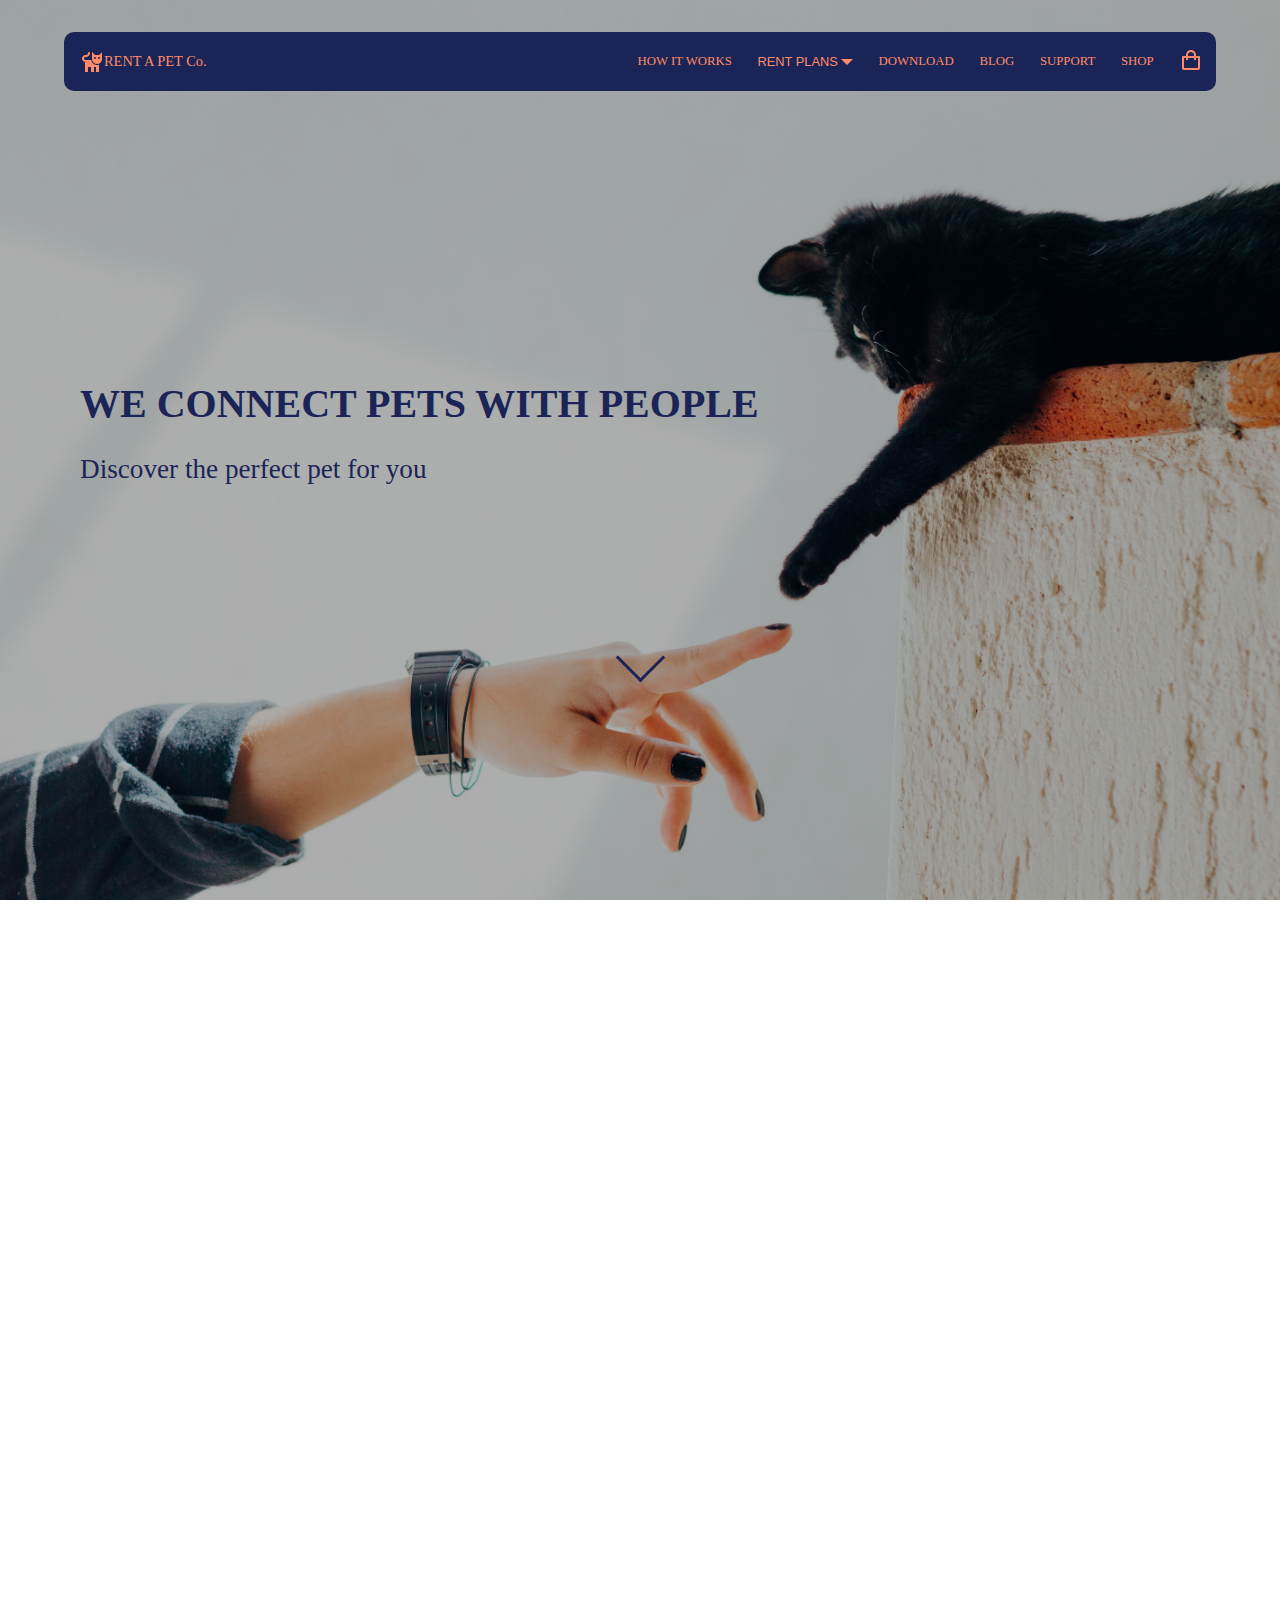
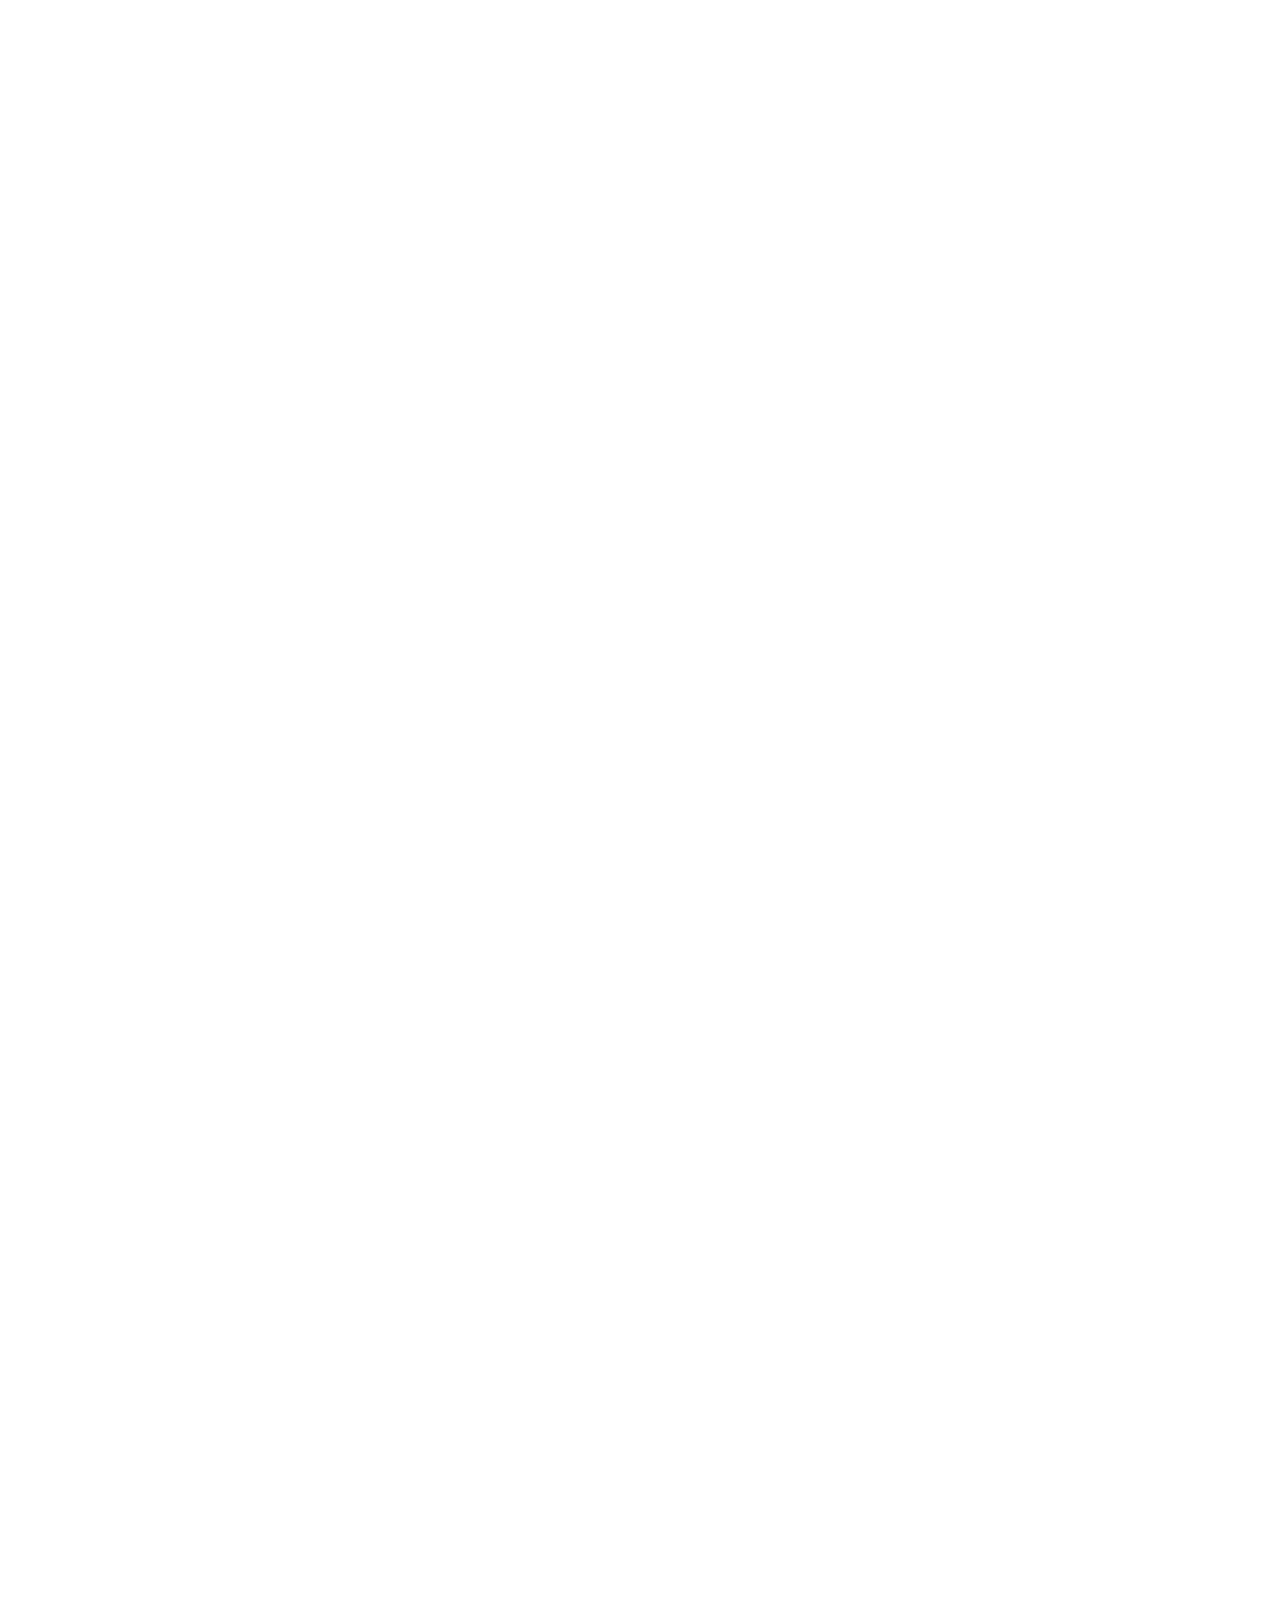
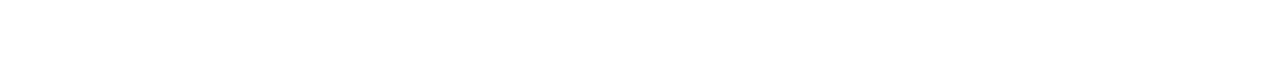
==== commit e74420bc: "missing img" ====
--- a/index.html
+++ b/index.html
@@ -4,7 +4,7 @@
     <meta charset="UTF-8" />
     <meta http-equiv="X-UA-Compatible" content="IE=edge" />
     <meta name="viewport" content="width=device-width, initial-scale=1.0" />
-    <title>Definitly not a Monogram</title>
+    <title>Rent a Pet Co.</title>
     <link rel="stylesheet" href="styles/main.css" />
   </head>
   <body>
--- a/styles/main.css
+++ b/styles/main.css
@@ -242,7 +242,7 @@
 
 header {
   min-height: 100vh;
-  background: url("imgs/cat-big.jpg") no-repeat center center fixed;
+  background: url("../imgs/cat-big.jpg") no-repeat center center fixed;
   background-size: cover;
 }
 
@@ -396,7 +396,7 @@
 
 .products-divide {
   min-height: 50vh;
-  background: url("imgs/dog-glasses.jpg") no-repeat center center fixed;
+  background: url("../imgs/dog-glasses.jpg") no-repeat center center fixed;
   background-size: cover;
 
 }
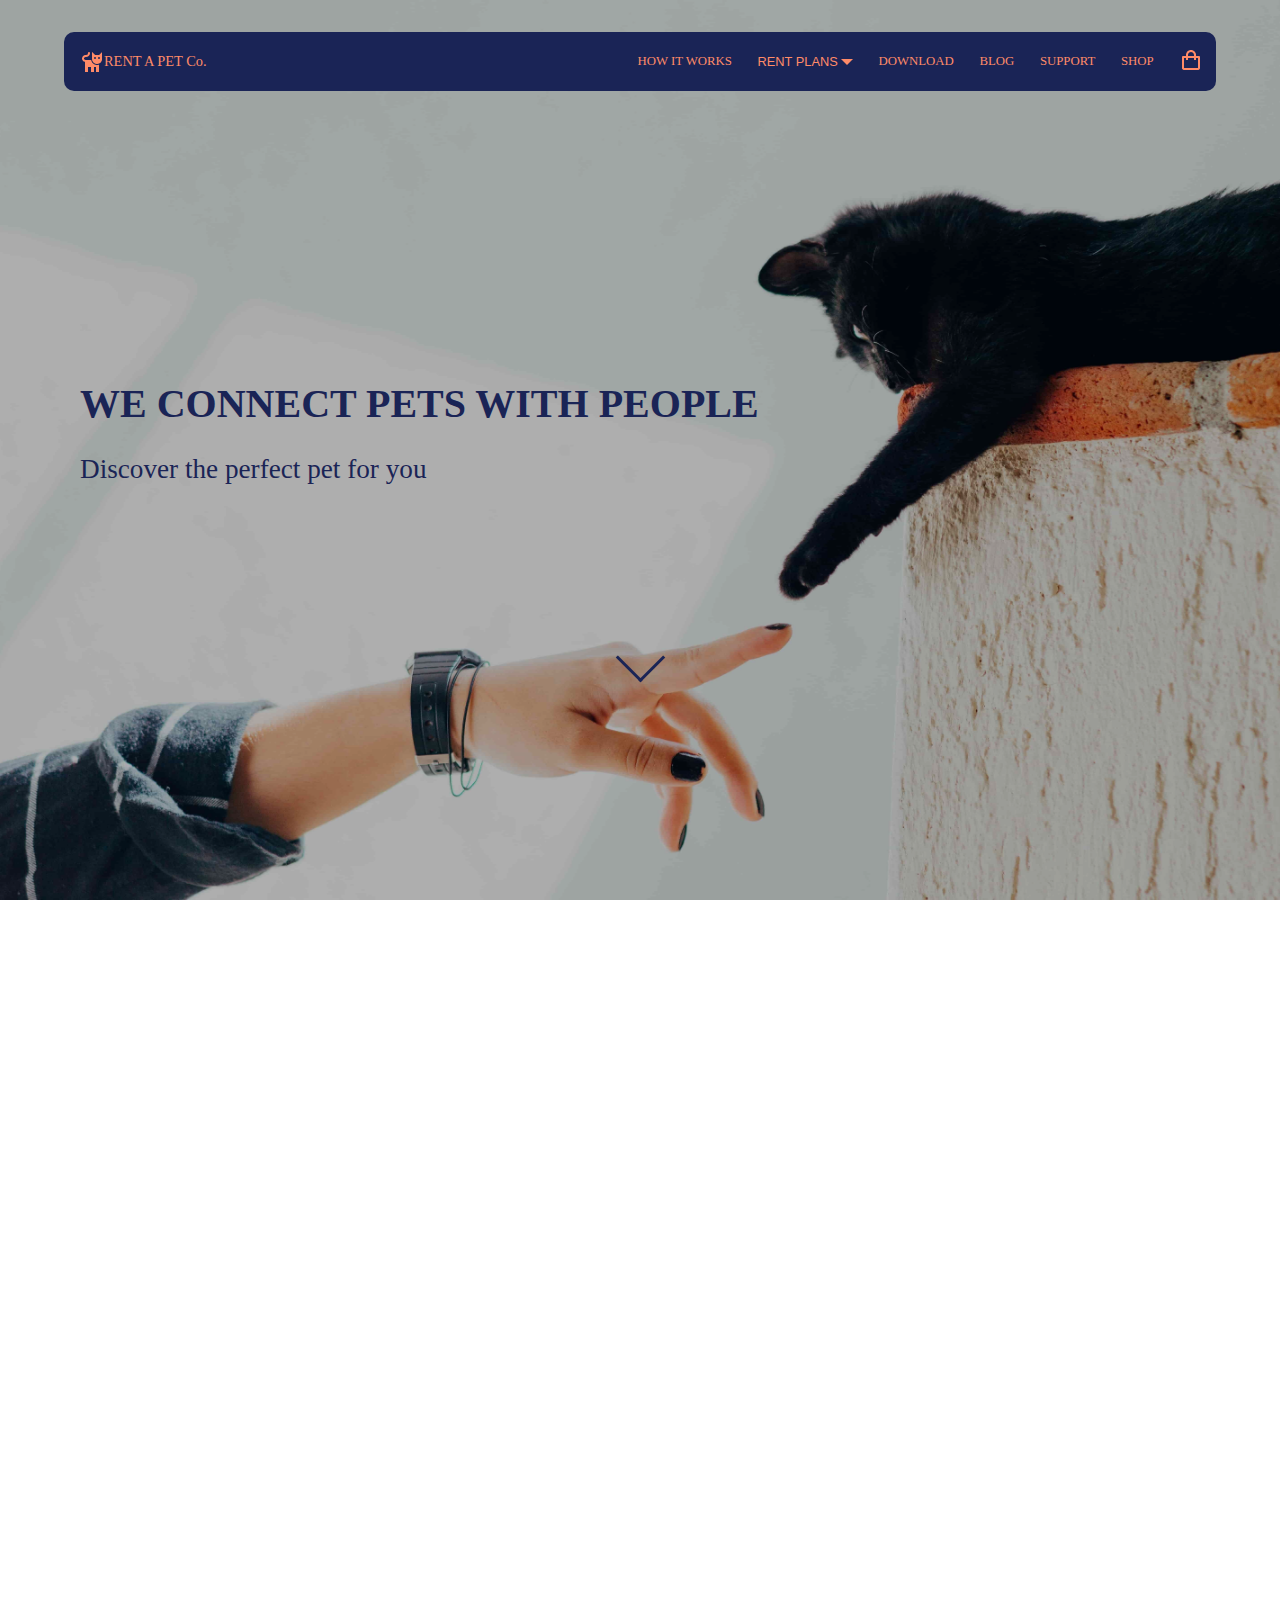
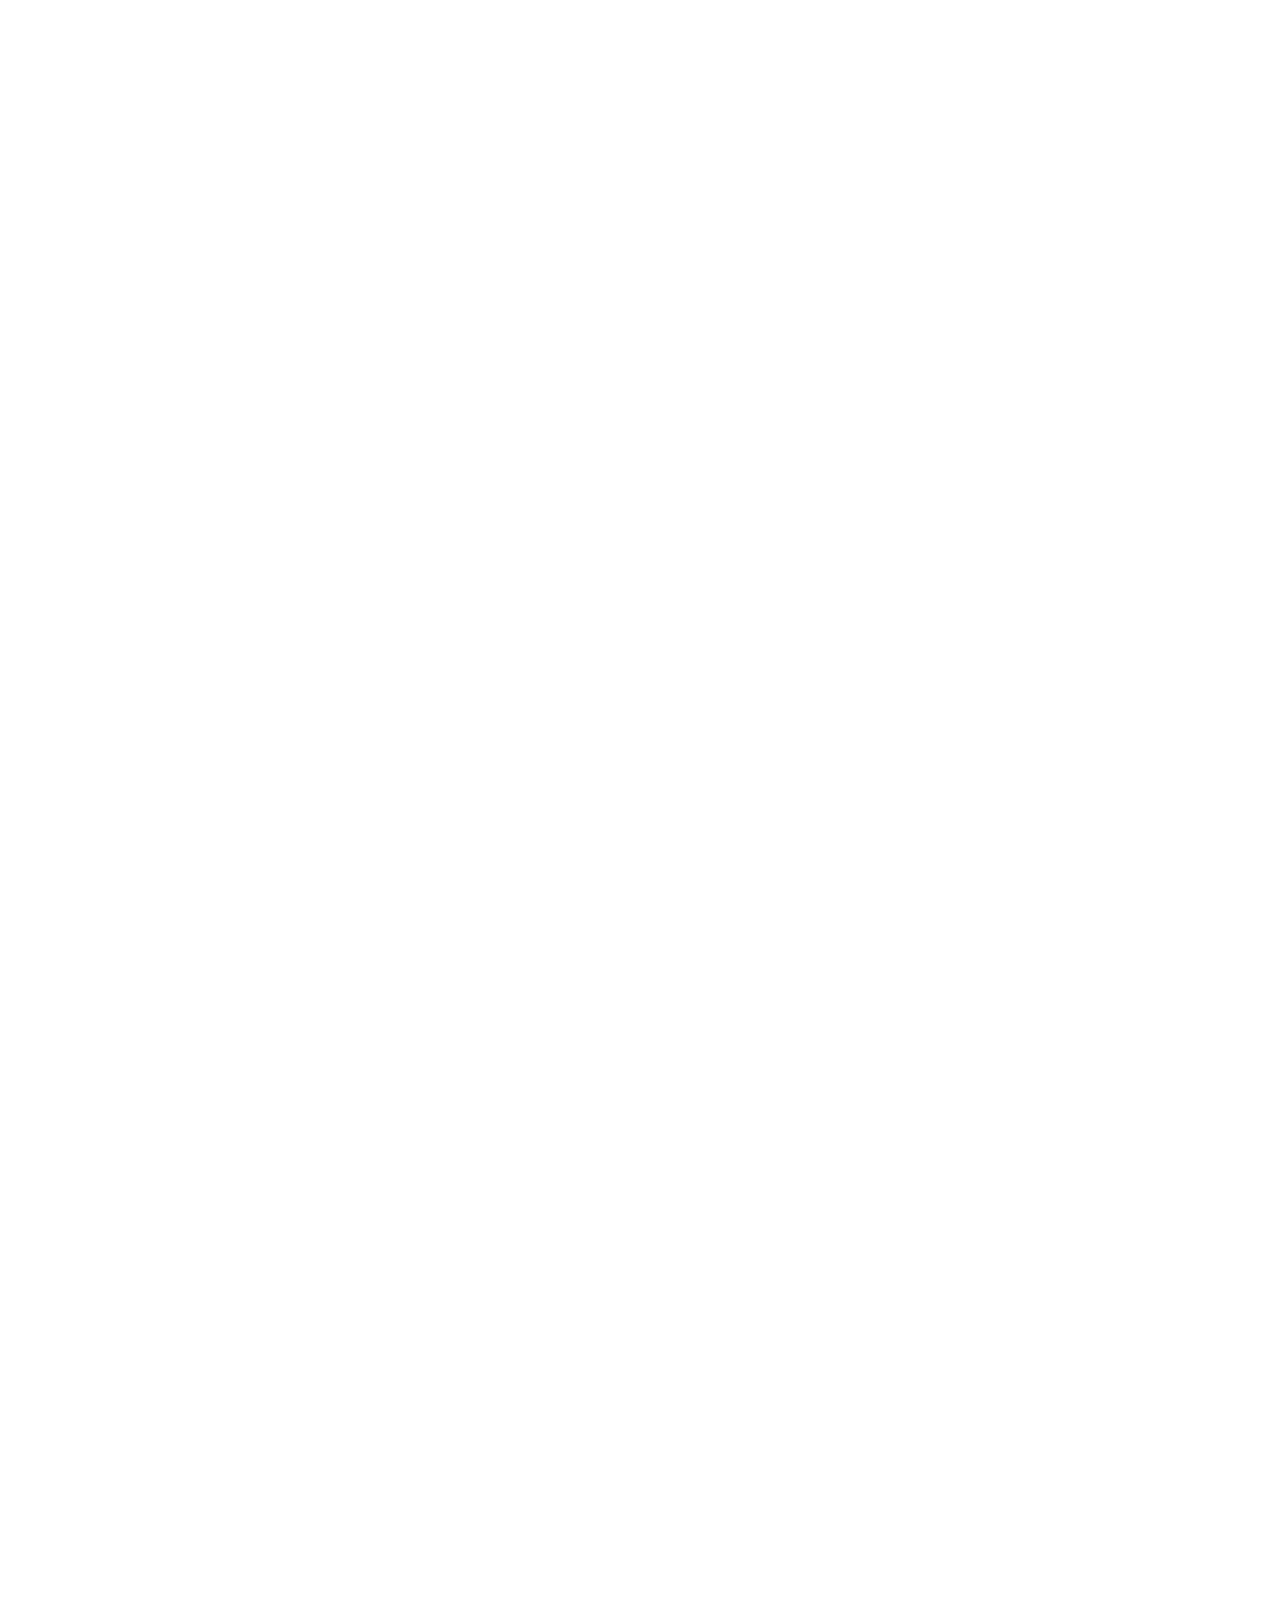
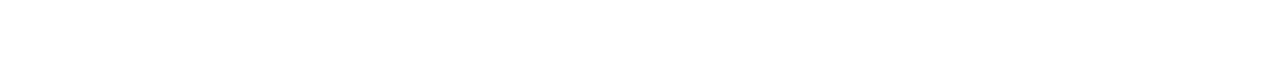
==== commit da2279cc: "changed order of imgs" ====
--- a/index.html
+++ b/index.html
@@ -48,7 +48,7 @@
             <div class="hamburger"></div>
             </button>
           </li>
-            <li class="nav-link nav-img" cart-modal-show-btn><button type="button" aria-label="open shop menu"><img src="imgs/shopping-bag-regular-24.png"></button> </li>
+            <li class="nav-link nav-img" cart-modal-show-btn><button type="button" aria-label="open shop menu"><img src="imgs/shopping-bag-regular-24.png" alt="shopping bag"></button> </li>
           </ul>
         </div>
       </nav>
@@ -73,8 +73,8 @@
 
           <section class="product">
             <div class="product-img">
-                <img src="imgs/cat1.jpg" alt="cat" />
-                <img src="imgs/cat2.jpg" alt="cat" />
+                <img src="imgs/parrot2.jpg" alt="cat" />
+                <img src="imgs/parrot1.jpg" alt="cat" />
             </div>
             <div class="description">
               <div class="description-wrap">
@@ -105,8 +105,8 @@
 
           <section class="product">
             <div class="product-img">
-              <img src="imgs/parrot2.jpg" alt="parrot" />
-              <img src="imgs/parrot1.jpg" alt="parrot" />
+              <img src="imgs/cat1.jpg" alt="parrot" />
+              <img src="imgs/cat2.jpg" alt="parrot" />
           </div>
             <div class="description">
               <div class="description-wrap">
@@ -368,7 +368,7 @@
       <div class="cart-modal" cart-modal>
         <div class="cart-modal-body" cart-modal-body>
         <div class="cart-modal-header">
-            <button type="button" class="cart-modal-btn" cart-modal-btn> <div class="left-arrow" aria-label="close shopping menu"></div> Continue Shopping</button>
+            <button type="button" class="cart-modal-btn" cart-modal-btn aria-label="close shopping menu"> <div class="left-arrow"></div> Continue Shopping</button>
         </div>
        
           <div class="cart-scroll">
@@ -376,7 +376,7 @@
             <h3 class="cart-scroll-h3">nothing in your bag!</h3>
             <p class="cart-scroll-p"> <button type="button" class="cart-scroll-btn"cart-modal-btn aria-label="close shopping menu">Start shopping</button> to see if you qualify for free shipping </p>
             <div class="refund">
-              <img class="cerification-img"src ="certification.png" alt="certification">
+              <img class="cerification-img" src ="imgs/certification.png" alt="certification">
                 <div class="refund-text">
                     <h3 class="refund-h3">Rent a pet Co. guarantee</h3>
                     <p class="refund-p">Don't like your pet? You can cancel your purchase within first week. If it doest not satisfy your expectations you can return it for a full refund.</p>
--- a/styles/main.css
+++ b/styles/main.css
@@ -375,15 +375,18 @@
 .description-p {
   font-size: 1rem;
   color: var(--main-blue);
-  margin: 0 0 .5rem 0;
+  margin: 0rem 0 .5rem 0;
 }
 
 .buy-button {
+  position: absolute;
+  right: 0;
   display: none;
   color: var(--main-white);
   padding: .2rem .5rem;
   background-color: var(--main-blue);
   border-radius: 100px;
+ 
 }
 
 .product:hover .description-price {
@@ -391,6 +394,8 @@
 }
 
 .product:hover .buy-button {
+  margin: 0;
+
   display: block;
 }
 
